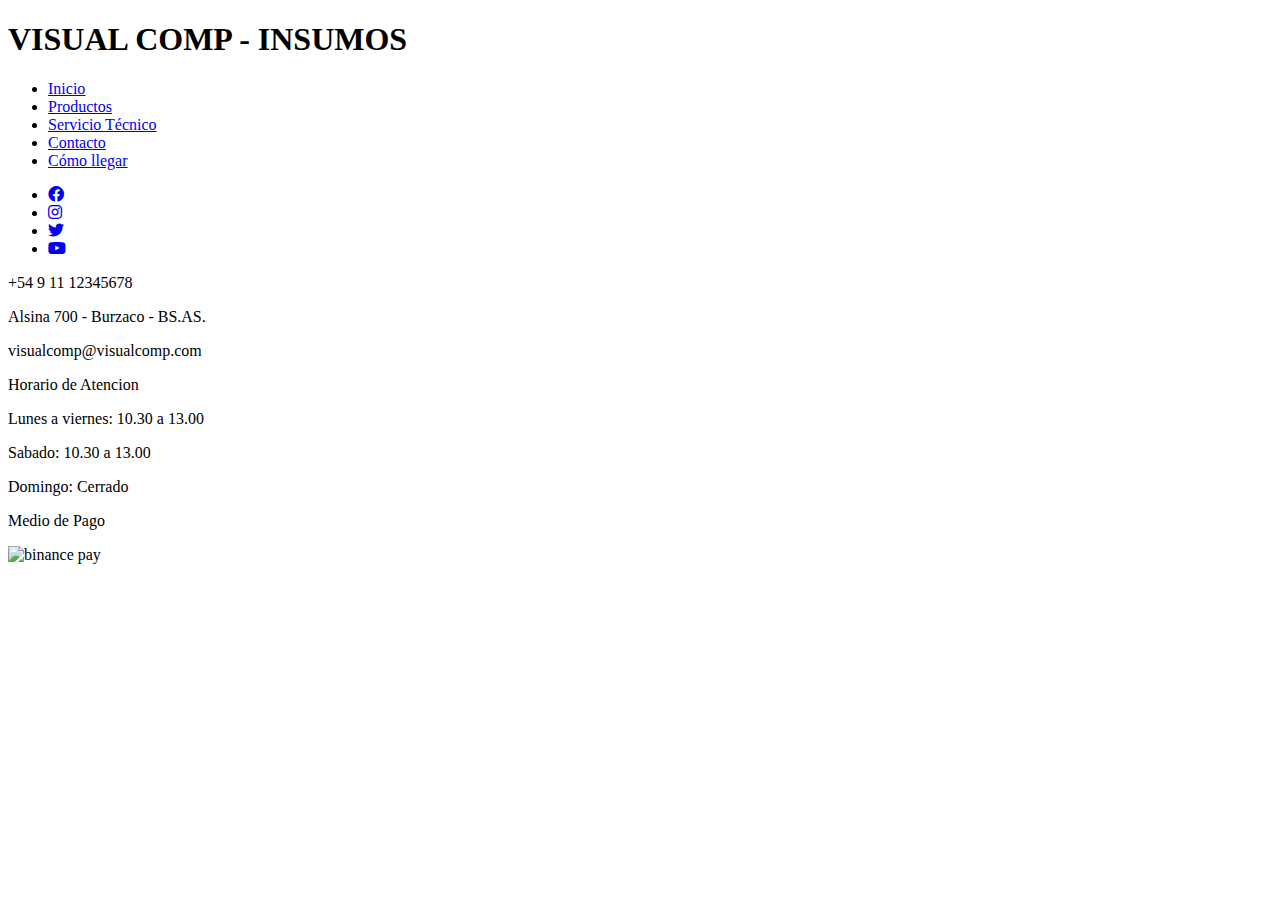
==== pages-productos/insumos.html @ cab13439 "modif en otras pages" ====
<!DOCTYPE html>
<html lang="en">
  <head>
    <meta charset="UTF-8" />
    <meta http-equiv="X-UA-Compatible" content="IE=edge" />
    <meta name="viewport" content="width=device-width, initial-scale=1.0" />

    <!-- font noto/roboto -->
    <link rel="preconnect" href="https://fonts.googleapis.com" />
    <link rel="preconnect" href="https://fonts.gstatic.com" crossorigin />
    <link
      href="https://fonts.googleapis.com/css2?family=Noto+Sans+Display:ital,wght@0,100;0,200;0,300;0,600;1,500&family=Roboto:wght@100;300;400;500;700&display=swap"
      rel="stylesheet"
    />

    <!-- link icon -->
    <link rel="stylesheet" href="../css/all.min.css" />

    <!-- link css -->
    <link rel="stylesheet" href="../style.css" />

    <title>VISUAL COMP - SERVICIO TECNICO</title>
  </head>
  <body>
    <div>
      <!-- title -->
      <header>
        <h1>VISUAL COMP - INSUMOS</h1>
      </header>

      <!-- navegador -->
      <nav>
        <ul>
          <li><a href="../index.html">Inicio</a></li>
          <li>
            <a href="../pages/productos.html">Productos</a>
          </li>
          <li>
            <a href="../pages/servicio-tecnico.html">Servicio Técnico</a>
          </li>
          <li>
            <a href="../pages/contacto.html">Contacto</a>
          </li>
          <li>
            <a href="../pages/como-llegar.html">Cómo llegar</a>
          </li>
        </ul>
      </nav>
      <!-- subtitulo y links -->
      <main></main>

      <!-- footer -->
      <footer>
        <!-- ico -->
        <div>
          <ul>
            <li>
              <a href="https://es-la.facebook.com/" target="blank"
                ><i class="fa-brands fa-facebook"></i
              ></a>
            </li>
            <li>
              <a href="https://www.instagram.com/?hl=es" target="blank"
                ><i class="fa-brands fa-instagram"></i
              ></a>
            </li>
            <li>
              <a href="https://twitter.com/?lang=es" target="blank"
                ><i class="fa-brands fa-twitter"></i
              ></a>
            </li>
            <li>
              <a href="https://www.youtube.com/" target="blank"
                ><i class="fa-brands fa-youtube"></i
              ></a>
            </li>
          </ul>
        </div>

        <!-- info de contacto -->
        <div>
          <p>+54 9 11 12345678</p>
          <p>Alsina 700 - Burzaco - BS.AS.</p>
          <p>visualcomp@visualcomp.com</p>
        </div>

        <!-- info horaria -->
        <div>
          <p>Horario de Atencion</p>
          <p>Lunes a viernes: 10.30 a 13.00</p>
          <p>Sabado: 10.30 a 13.00</p>
          <p>Domingo: Cerrado</p>
        </div>

        <!-- medio de pago -->
        <div>
          <p>Medio de Pago</p>
          <img src="./img/binance-pay.ico" alt="binance pay" />
        </div>
      </footer>
    </div>
  </body>
</html>
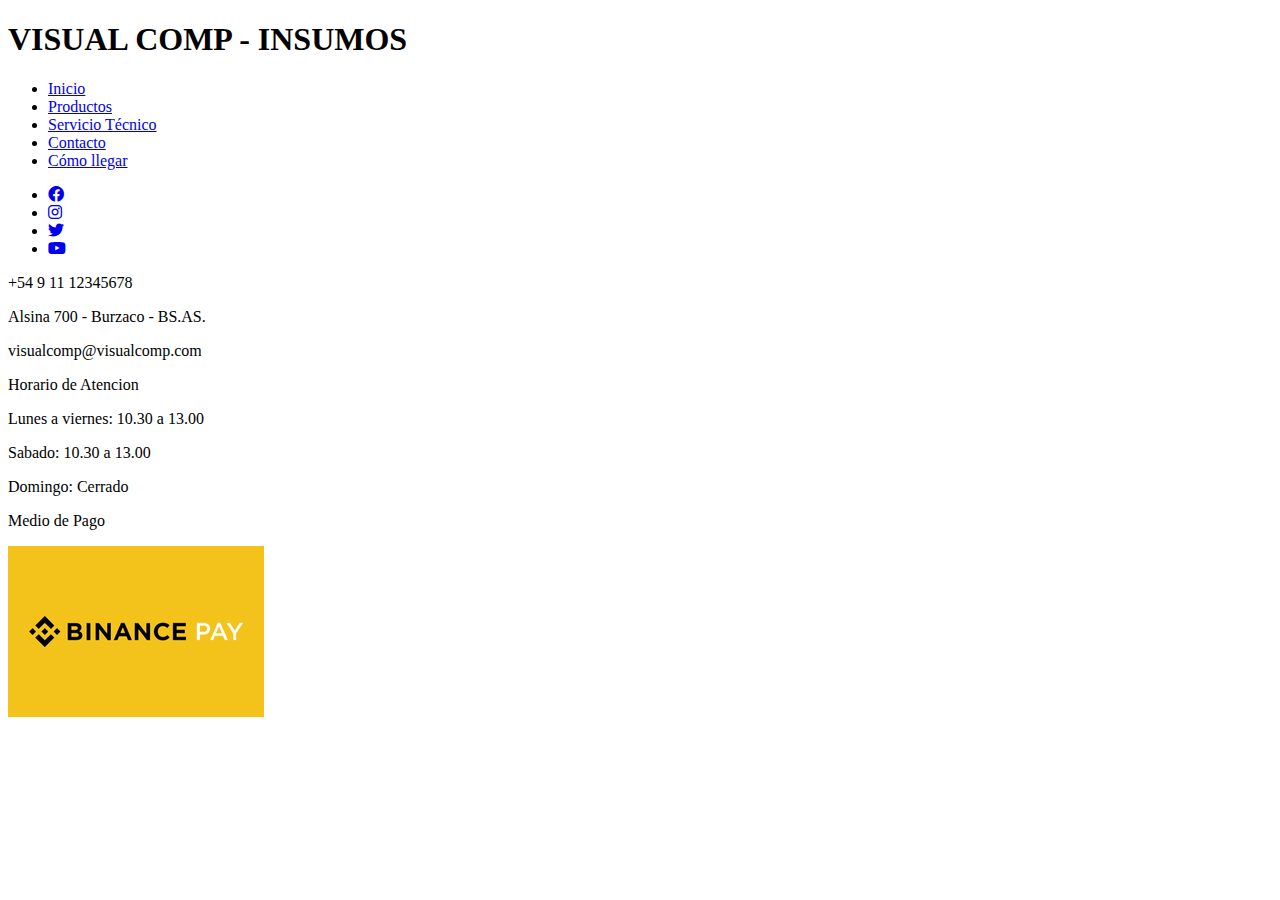
==== commit 2bdd7051: "modif enlaces 2" ====
--- a/pages-productos/insumos.html
+++ b/pages-productos/insumos.html
@@ -95,7 +95,7 @@
         <!-- medio de pago -->
         <div>
           <p>Medio de Pago</p>
-          <img src="./img/binance-pay.ico" alt="binance pay" />
+          <img src="../img/binance-pay.ico" alt="binance pay" />
         </div>
       </footer>
     </div>
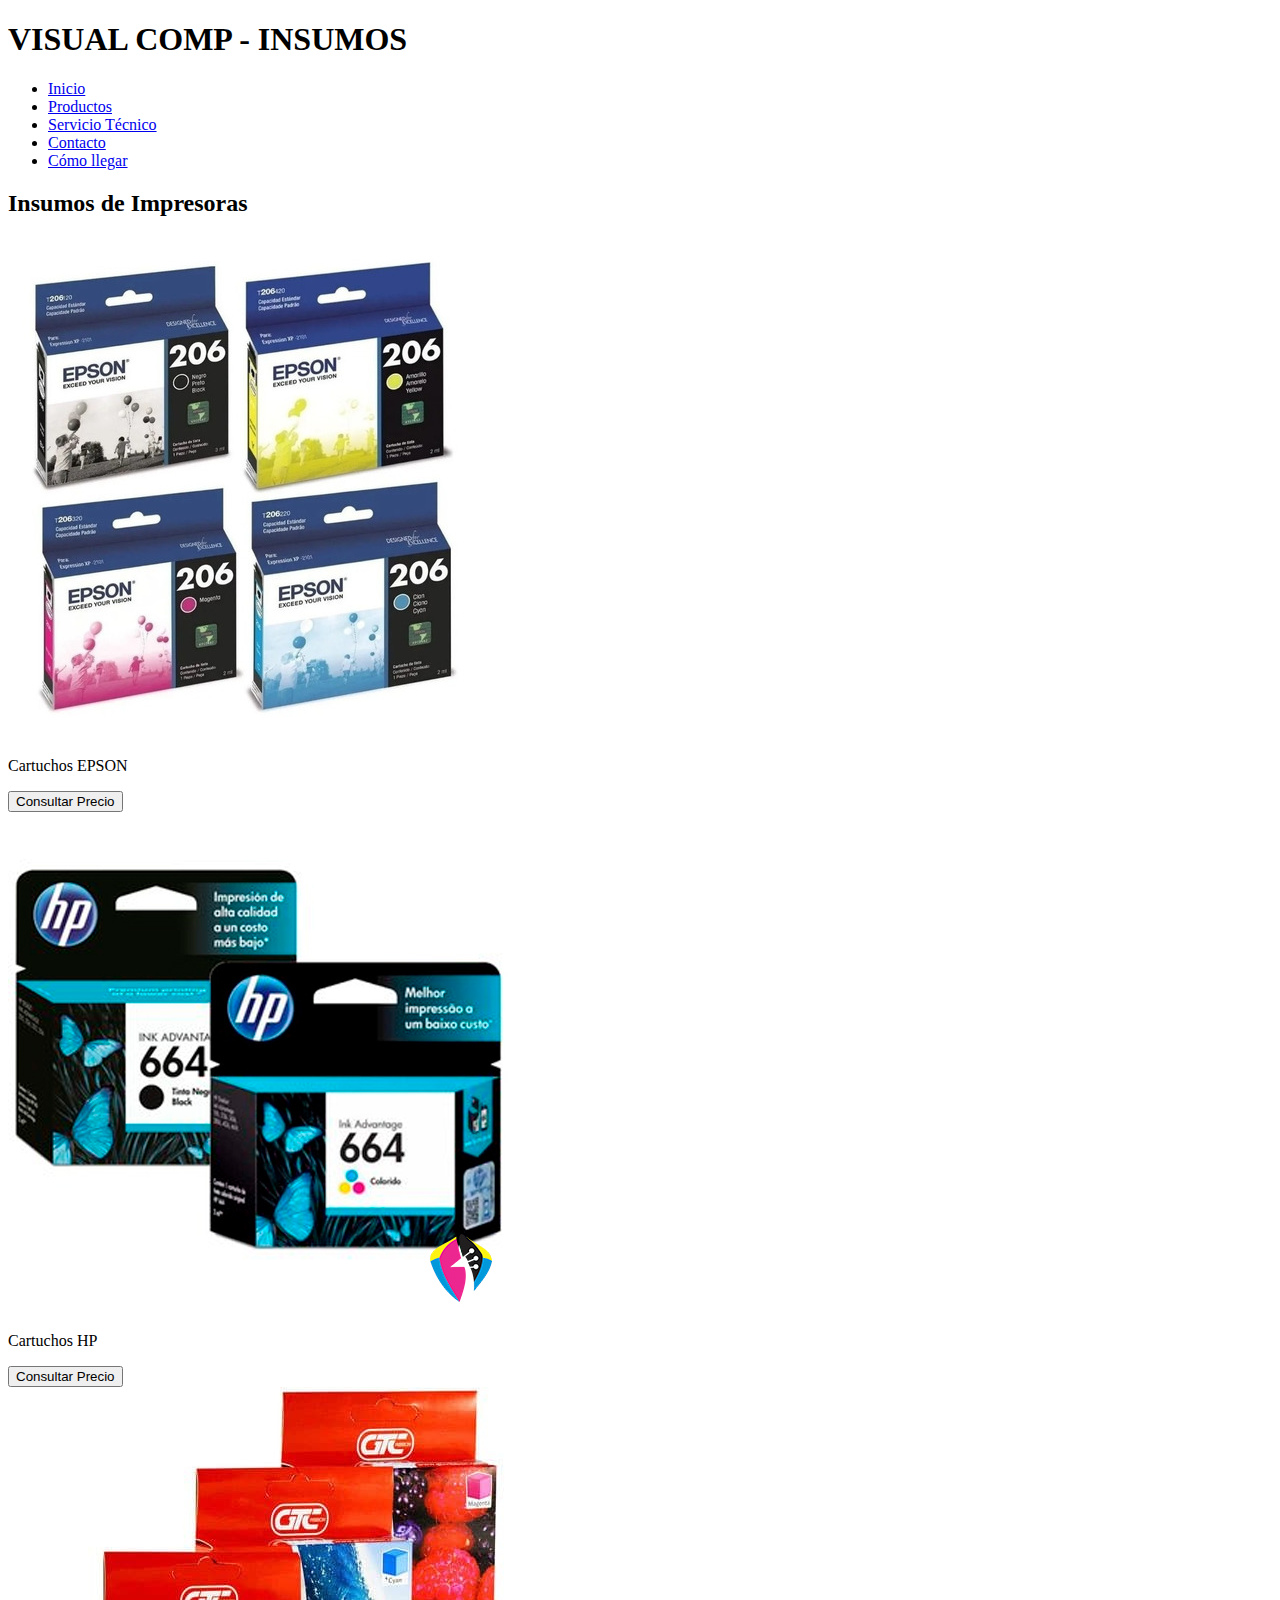
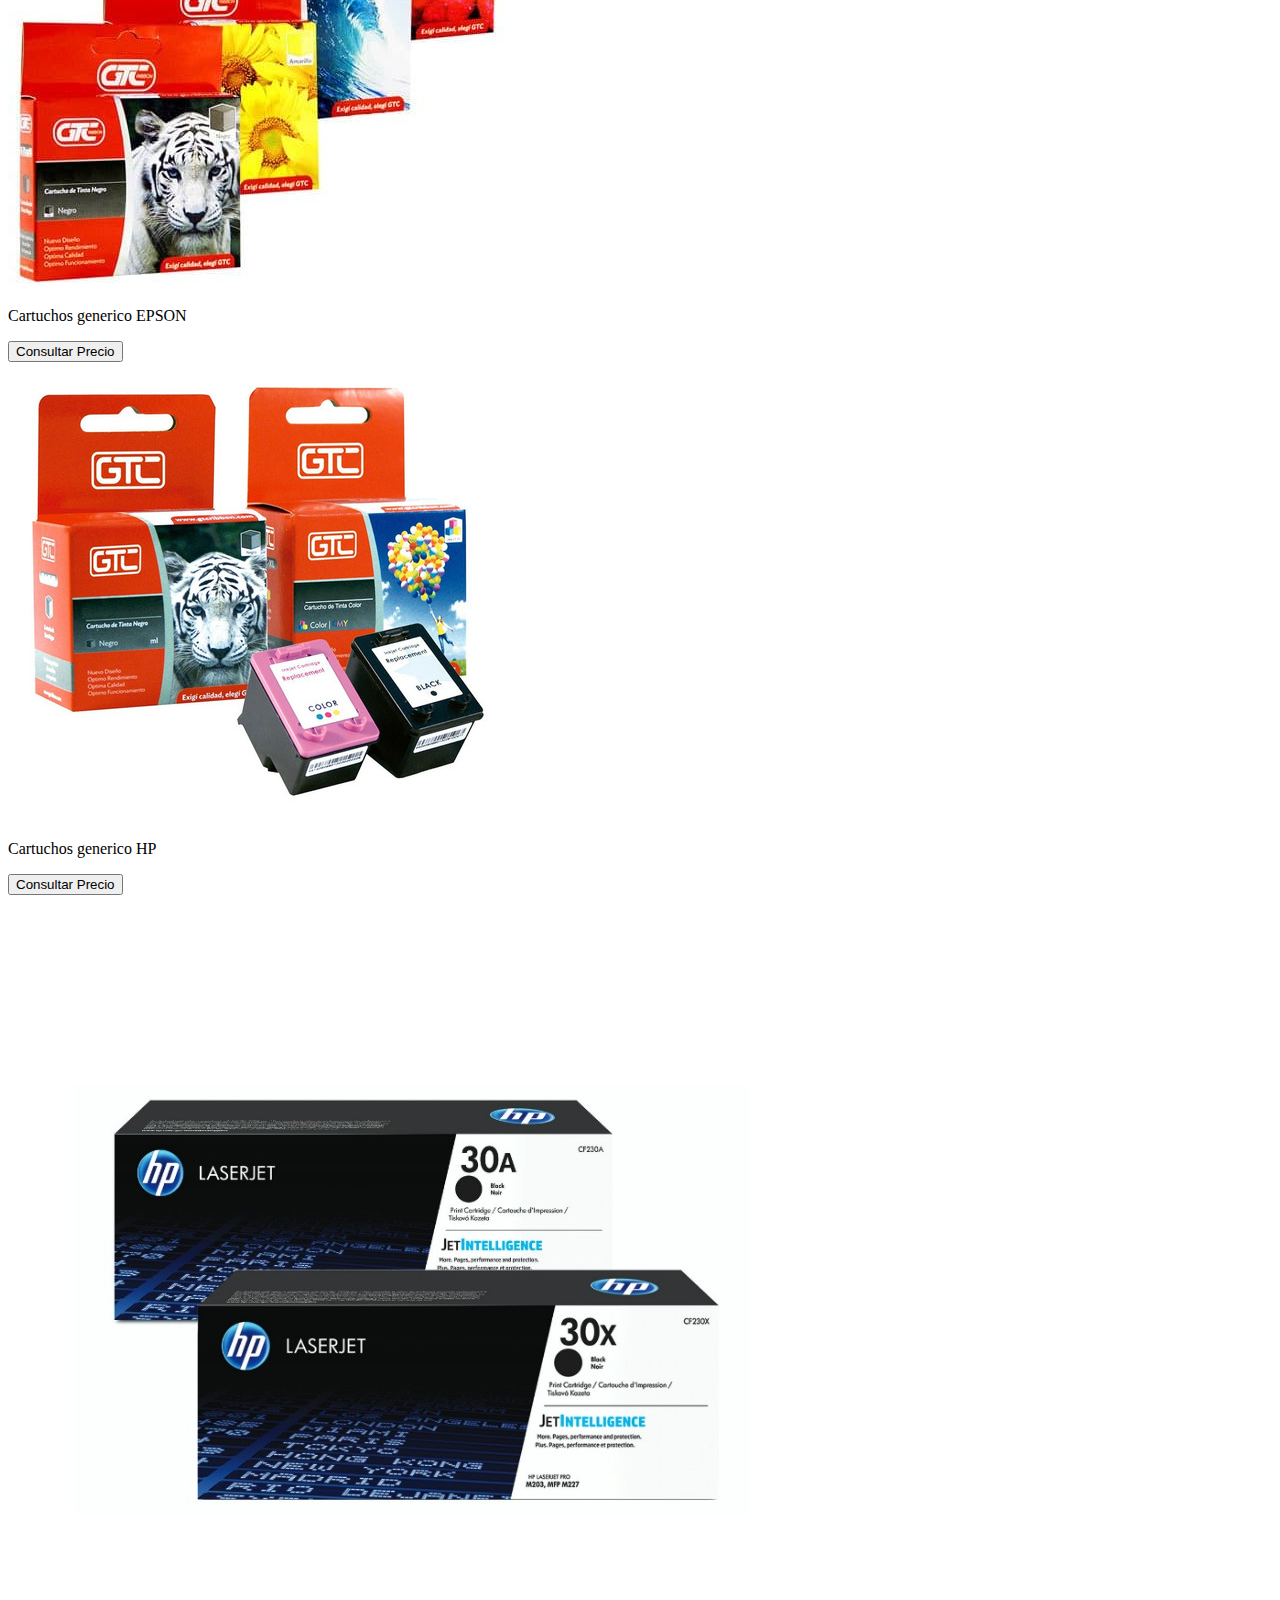
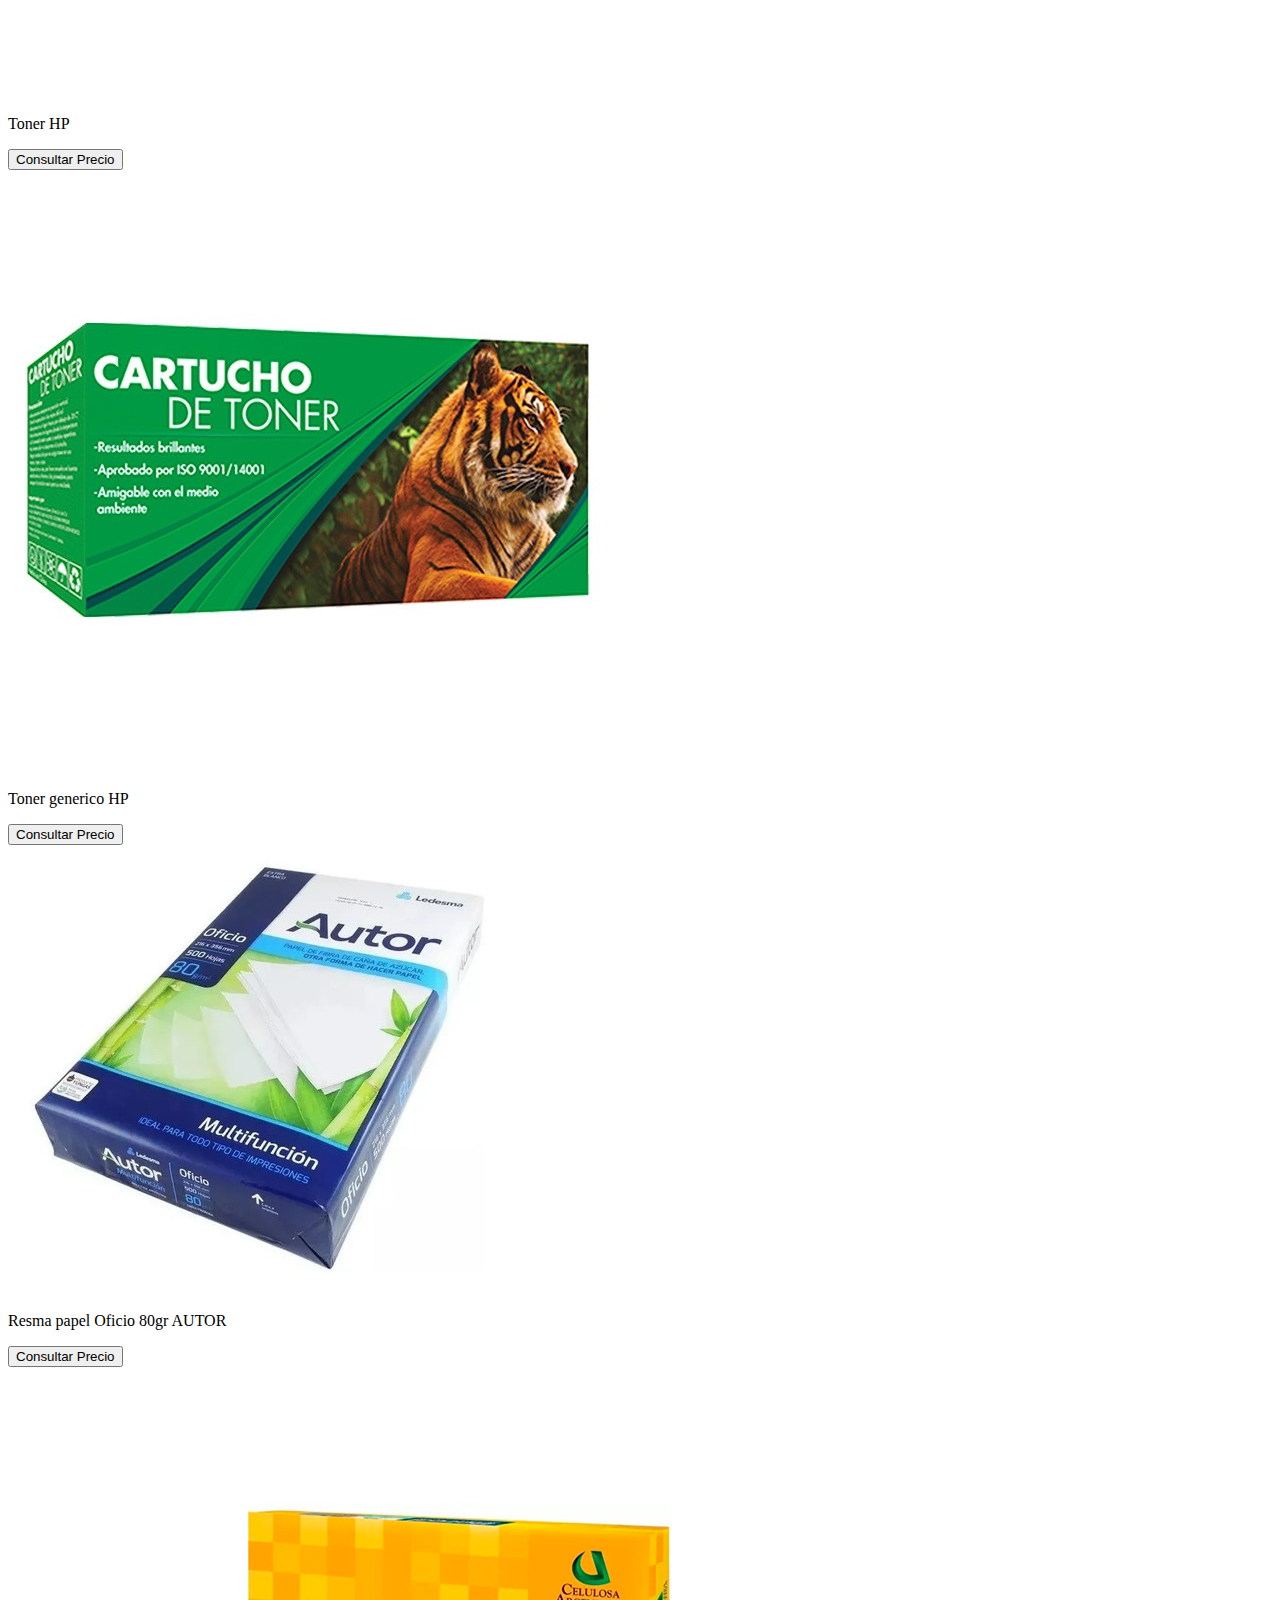
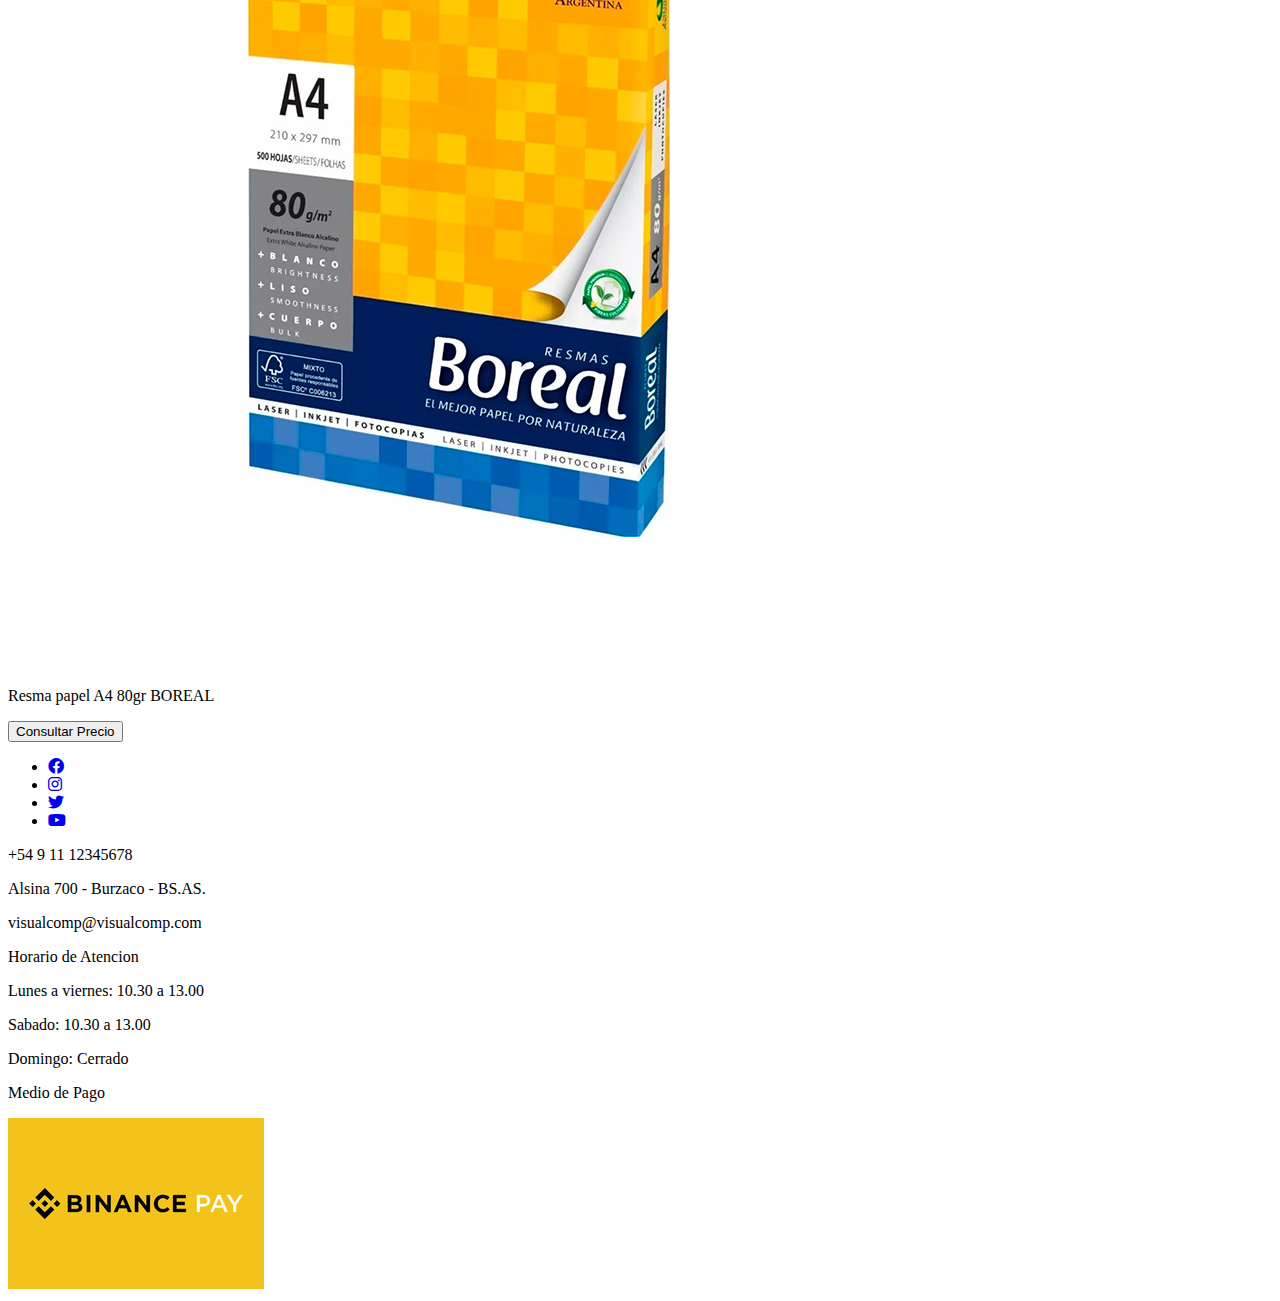
==== commit 0d3a2d6c: "imagenes insumos" ====
--- a/pages-productos/insumos.html
+++ b/pages-productos/insumos.html
@@ -47,7 +47,59 @@
         </ul>
       </nav>
       <!-- subtitulo y links -->
-      <main></main>
+      <main>
+        <div>
+          <h2>Insumos de Impresoras</h2>
+        </div>
+
+        <section>
+            <div>
+                <img src="../img/insumos/cartucho-epson.jpg" alt="cartucho-epson">
+                <p>Cartuchos EPSON</p>
+                <a href="../pages/contacto.html" ><button>Consultar Precio</button><a></a>
+            </div>
+            <div>
+                <img src="../img/insumos/cartucho-hp.jpg" alt="cartucho-hp">
+                <p>Cartuchos HP</p>
+                <a href="../pages/contacto.html"><button>Consultar Precio</button><a></a>
+            </div>
+            <div>
+                <img src="../img/insumos/cartucho-gene-epson.jpg" alt="cartucho-gene-epson">
+                <p>Cartuchos generico EPSON</p>
+                <a href="../pages/contacto.html" ><button>Consultar Precio</button><a></a>
+
+            </div>
+            <div>
+                <img src="../img/insumos/cartucho-gene-hp.jpg" alt="cartucho-gene-hp">
+                <p>Cartuchos generico HP</p>
+                <a href="../pages/contacto.html" ><button>Consultar Precio</button><a></a>
+            </div>
+            <div>
+                <img src="../img/insumos/toner-hp.jpg" alt="toner-hp">
+                <p>Toner HP</p>
+                <a href="../pages/contacto.html" ><button>Consultar Precio</button><a></a>
+            </div>
+            <div>
+                <img src="../img/insumos/toner-gene.jpg" alt="toner-gene">
+                <p>Toner generico HP</p>
+                <a href="../pages/contacto.html" ><button>Consultar Precio</button><a></a>
+
+            </div>
+            <div>
+                <img src="../img/insumos/resma-ofi.jpg" alt="resma-oficio">
+                <p>Resma papel Oficio 80gr AUTOR</p>
+                <a href="../pages/contacto.html" ><button>Consultar Precio</button><a></a>
+            </div>
+            <div>
+                <img src="../img/insumos/resma-a4.jpg" alt="resma-a4">
+                <p>Resma papel A4 80gr BOREAL</p>
+                <a href="../pages/contacto.html" ><button>Consultar Precio</button><a></a>
+
+            </div>
+            
+        </section>
+
+      </main>
 
       <!-- footer -->
       <footer>
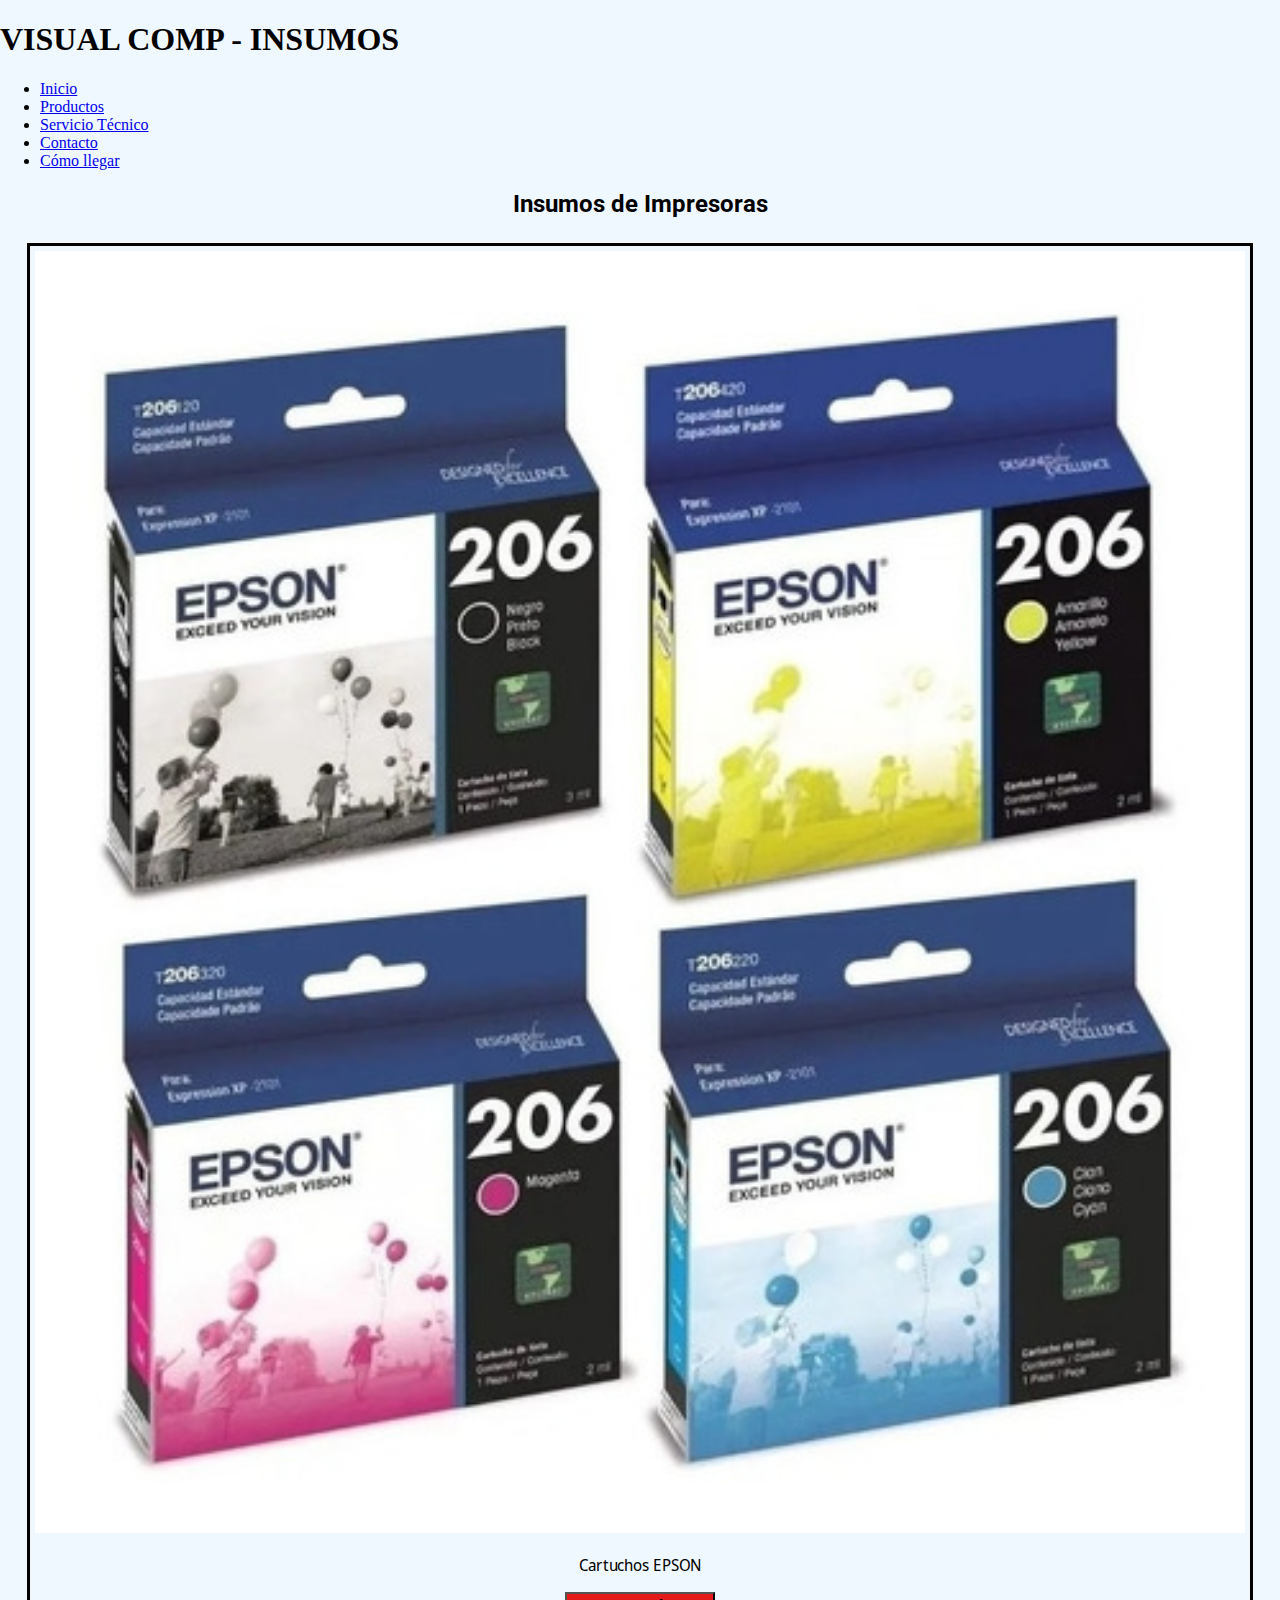
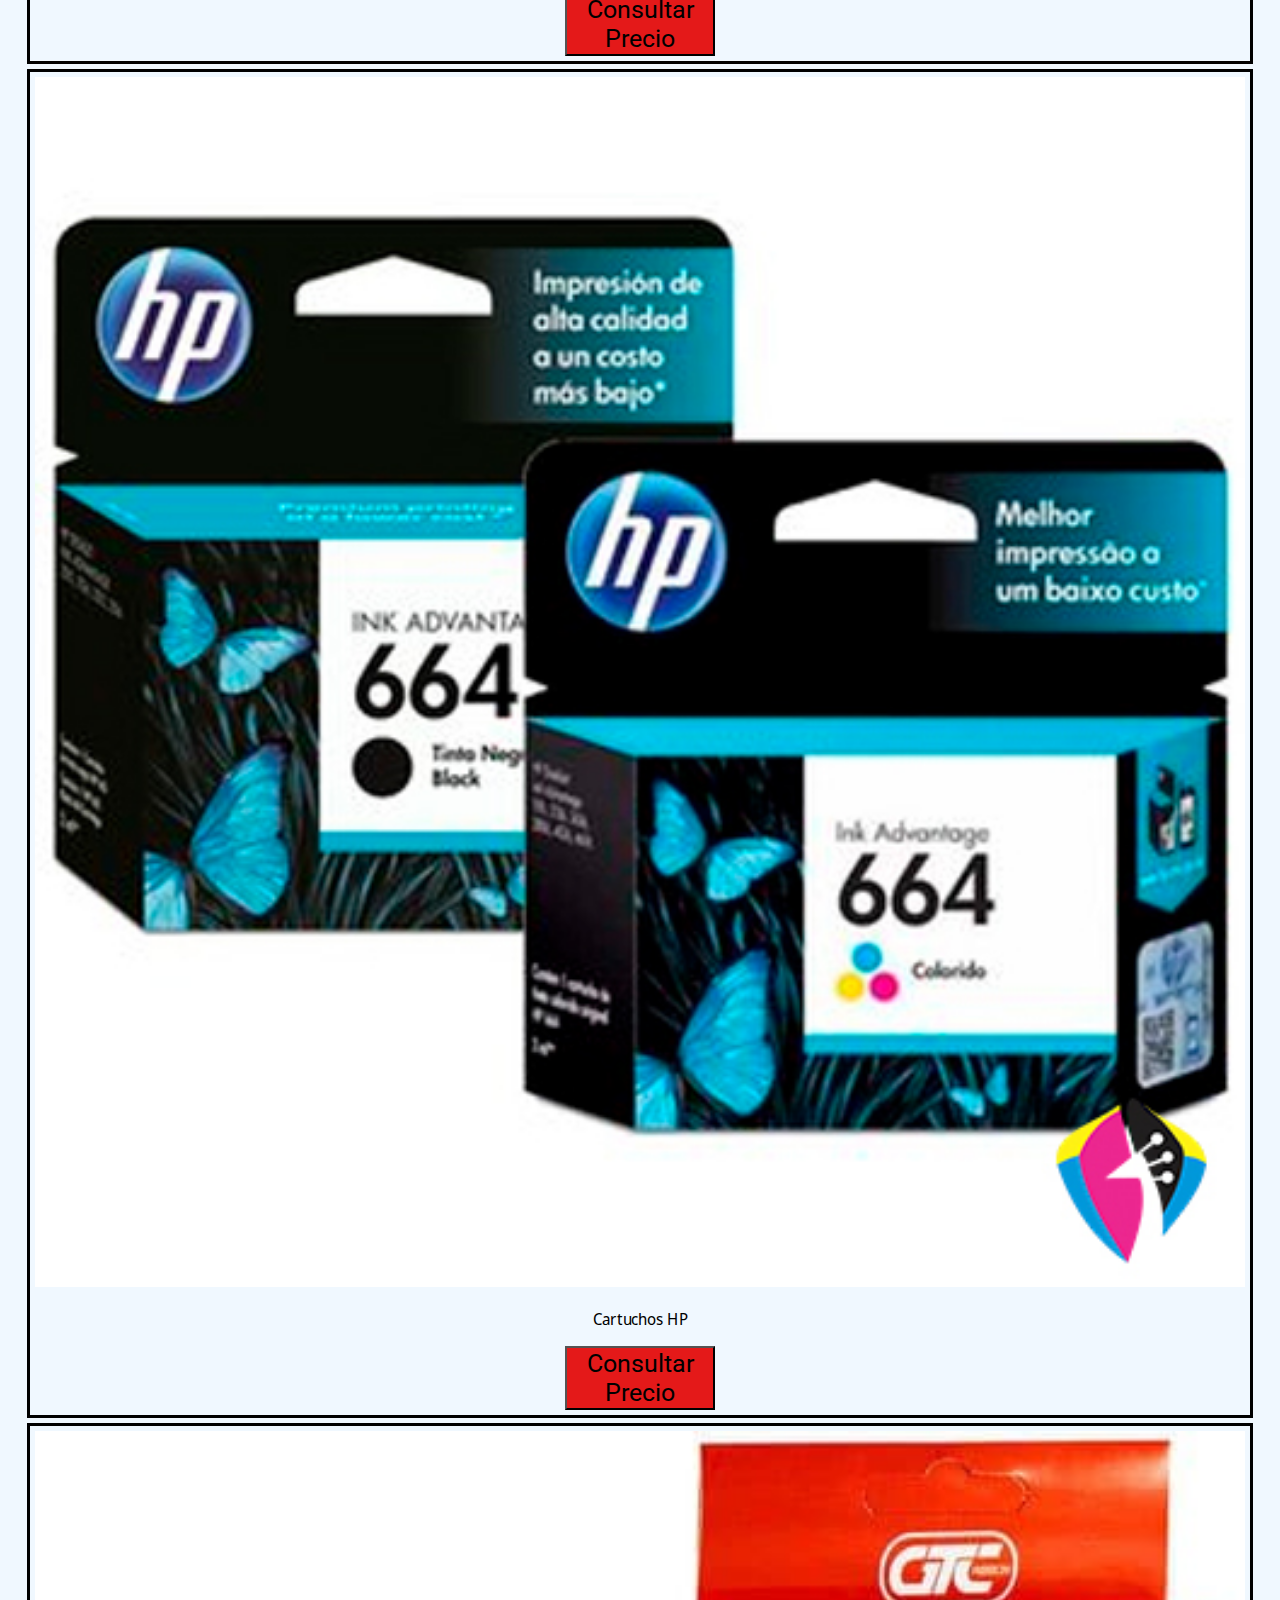
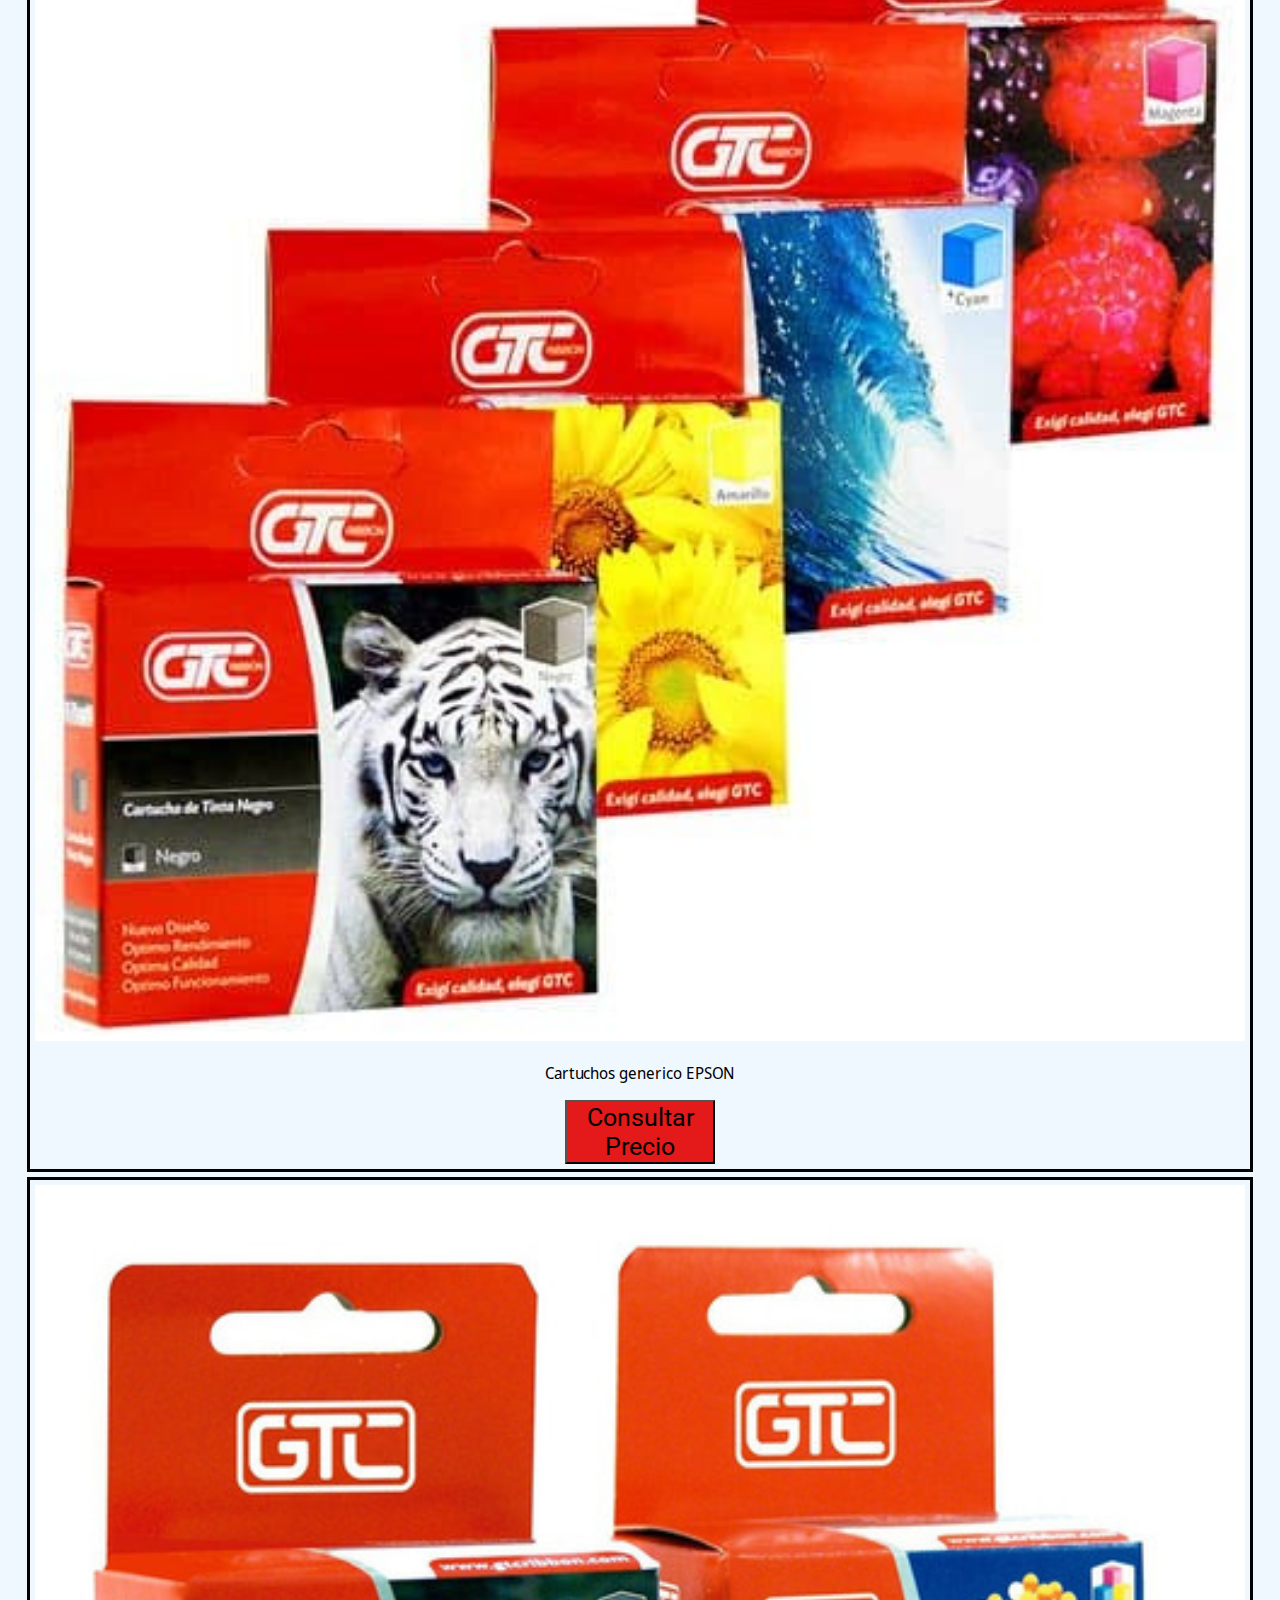
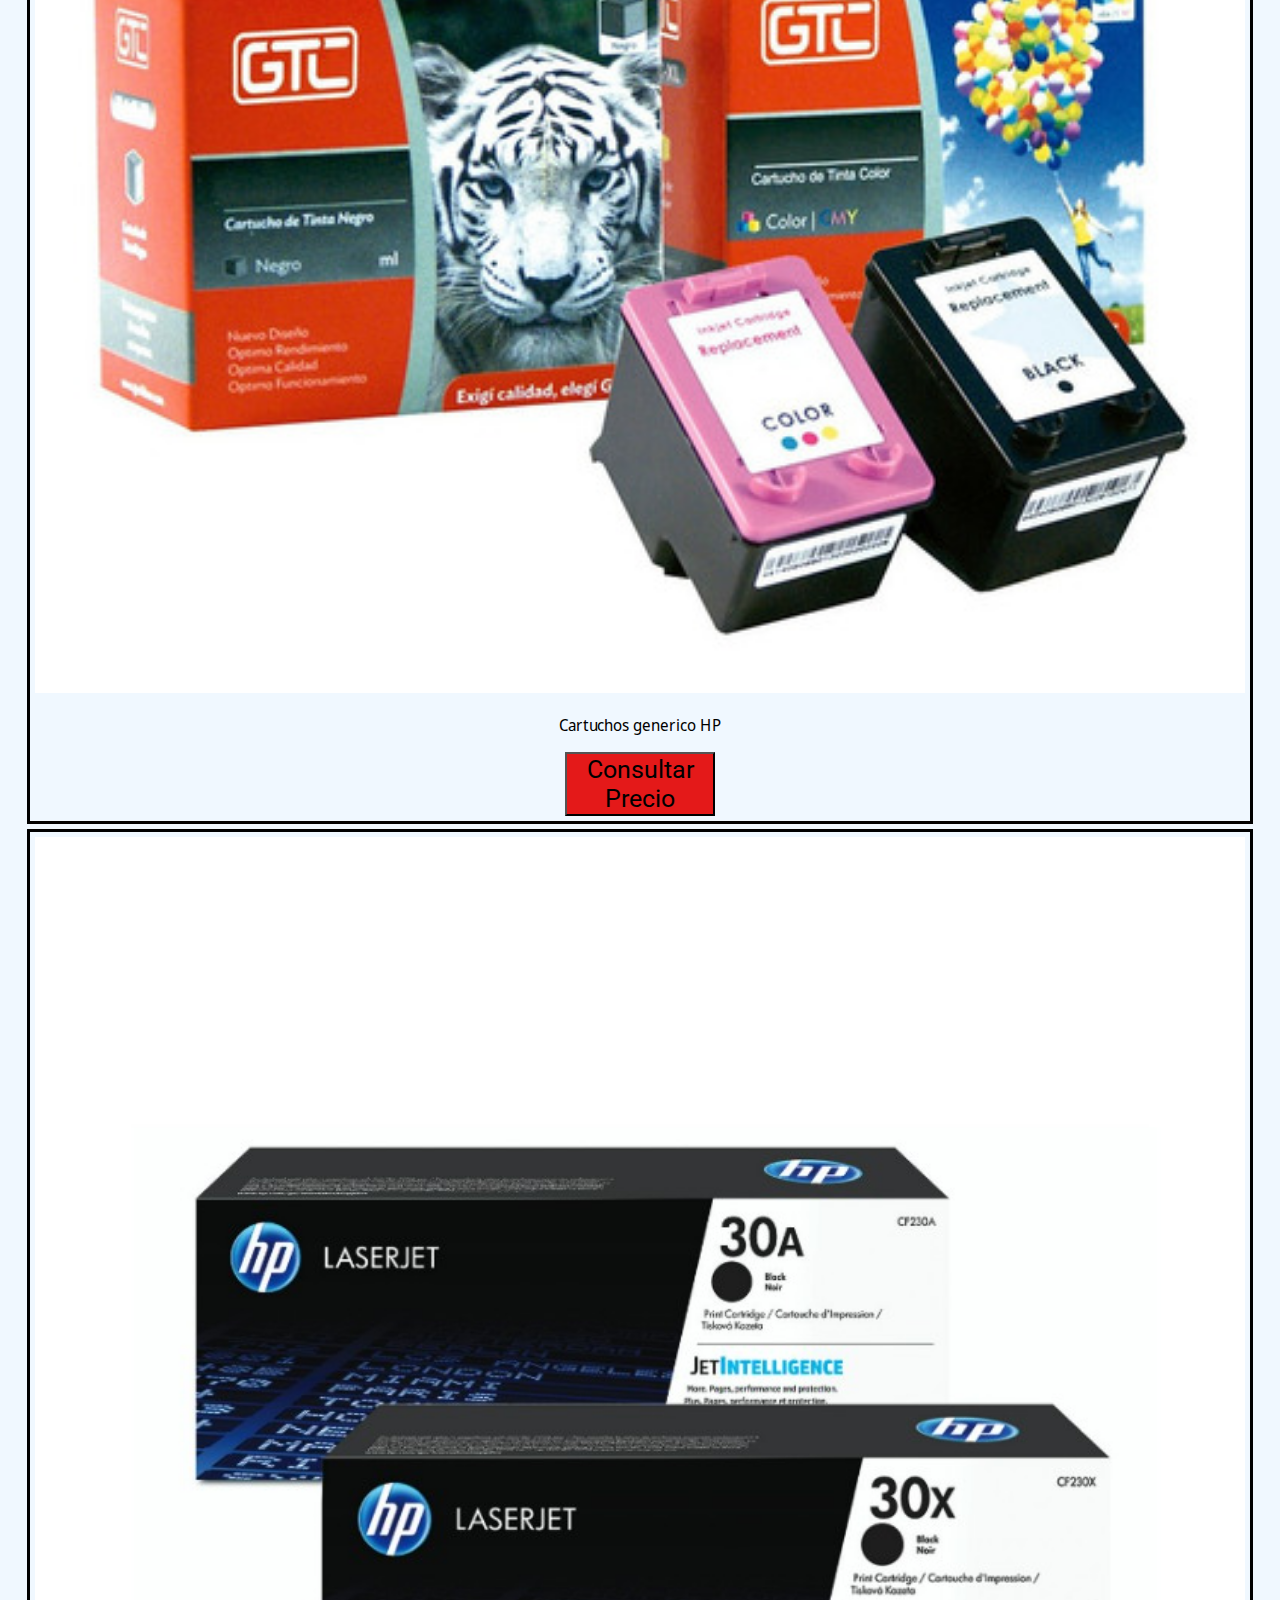
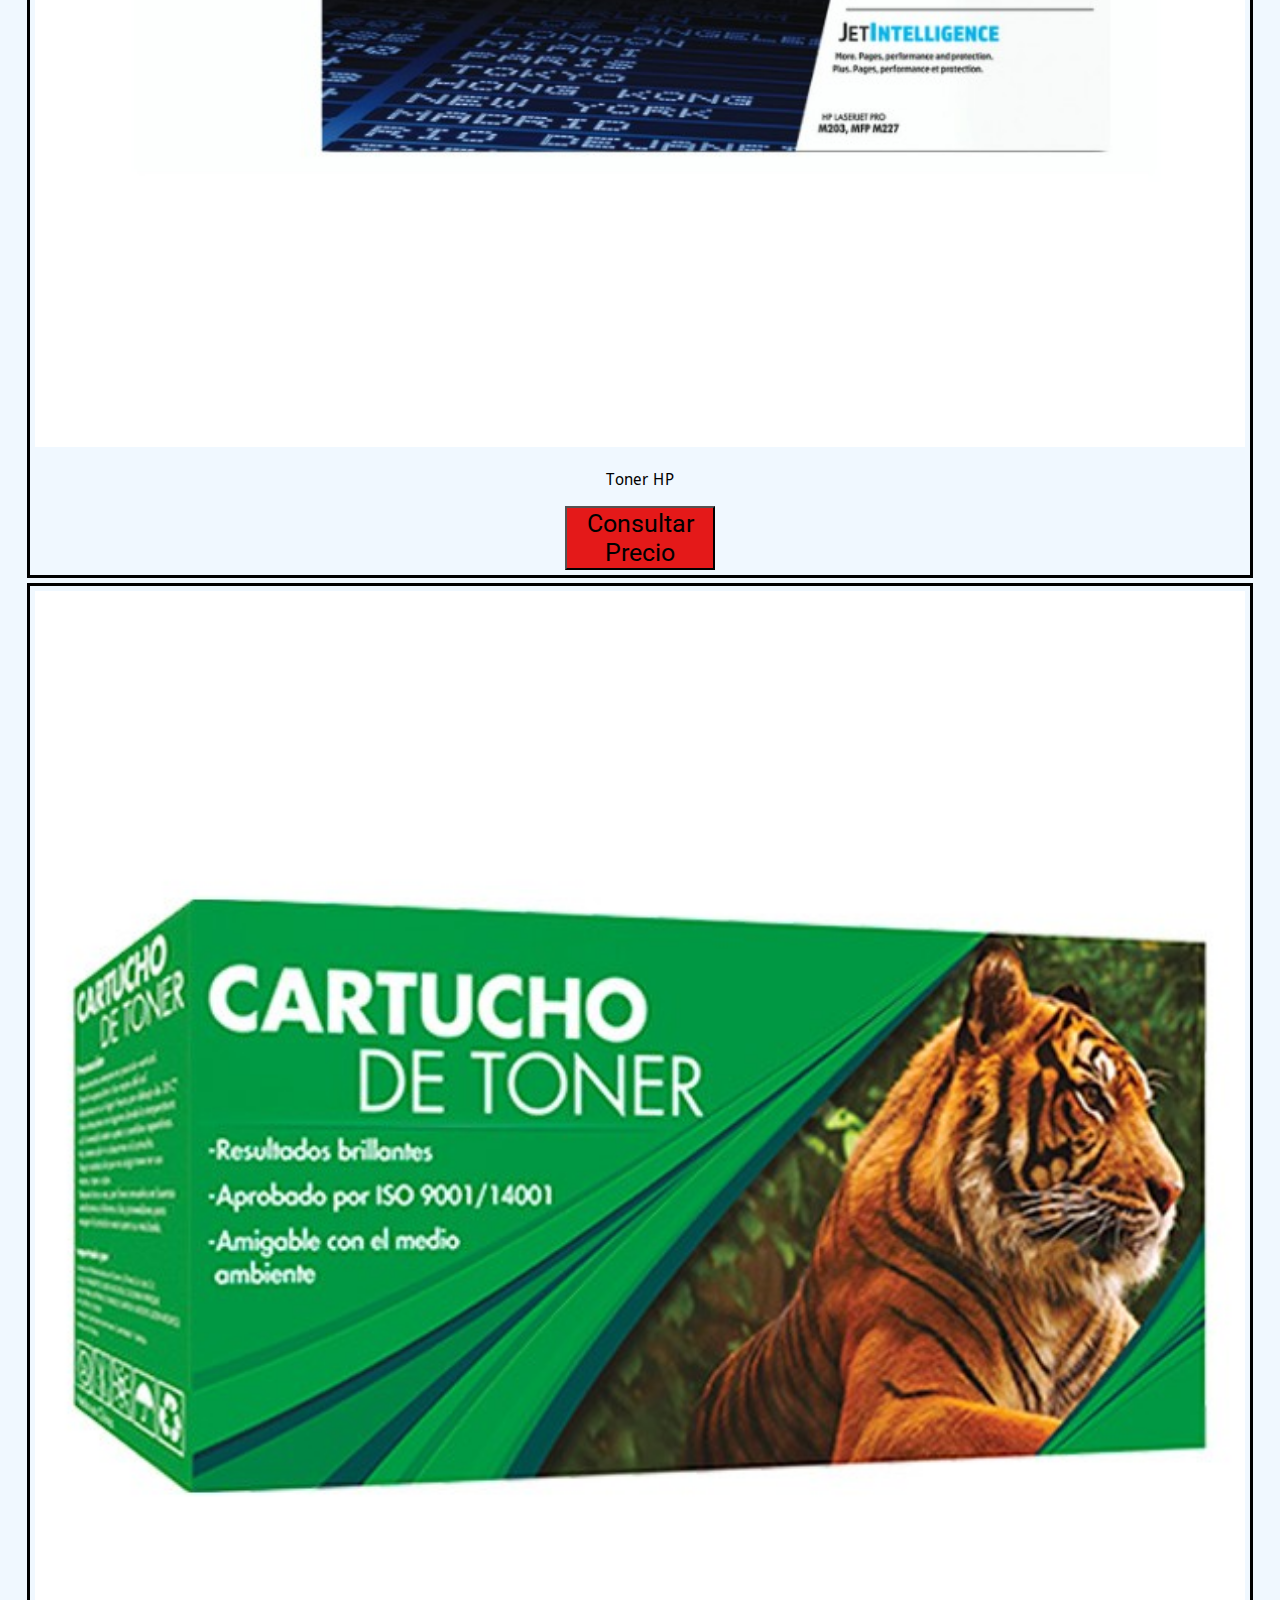
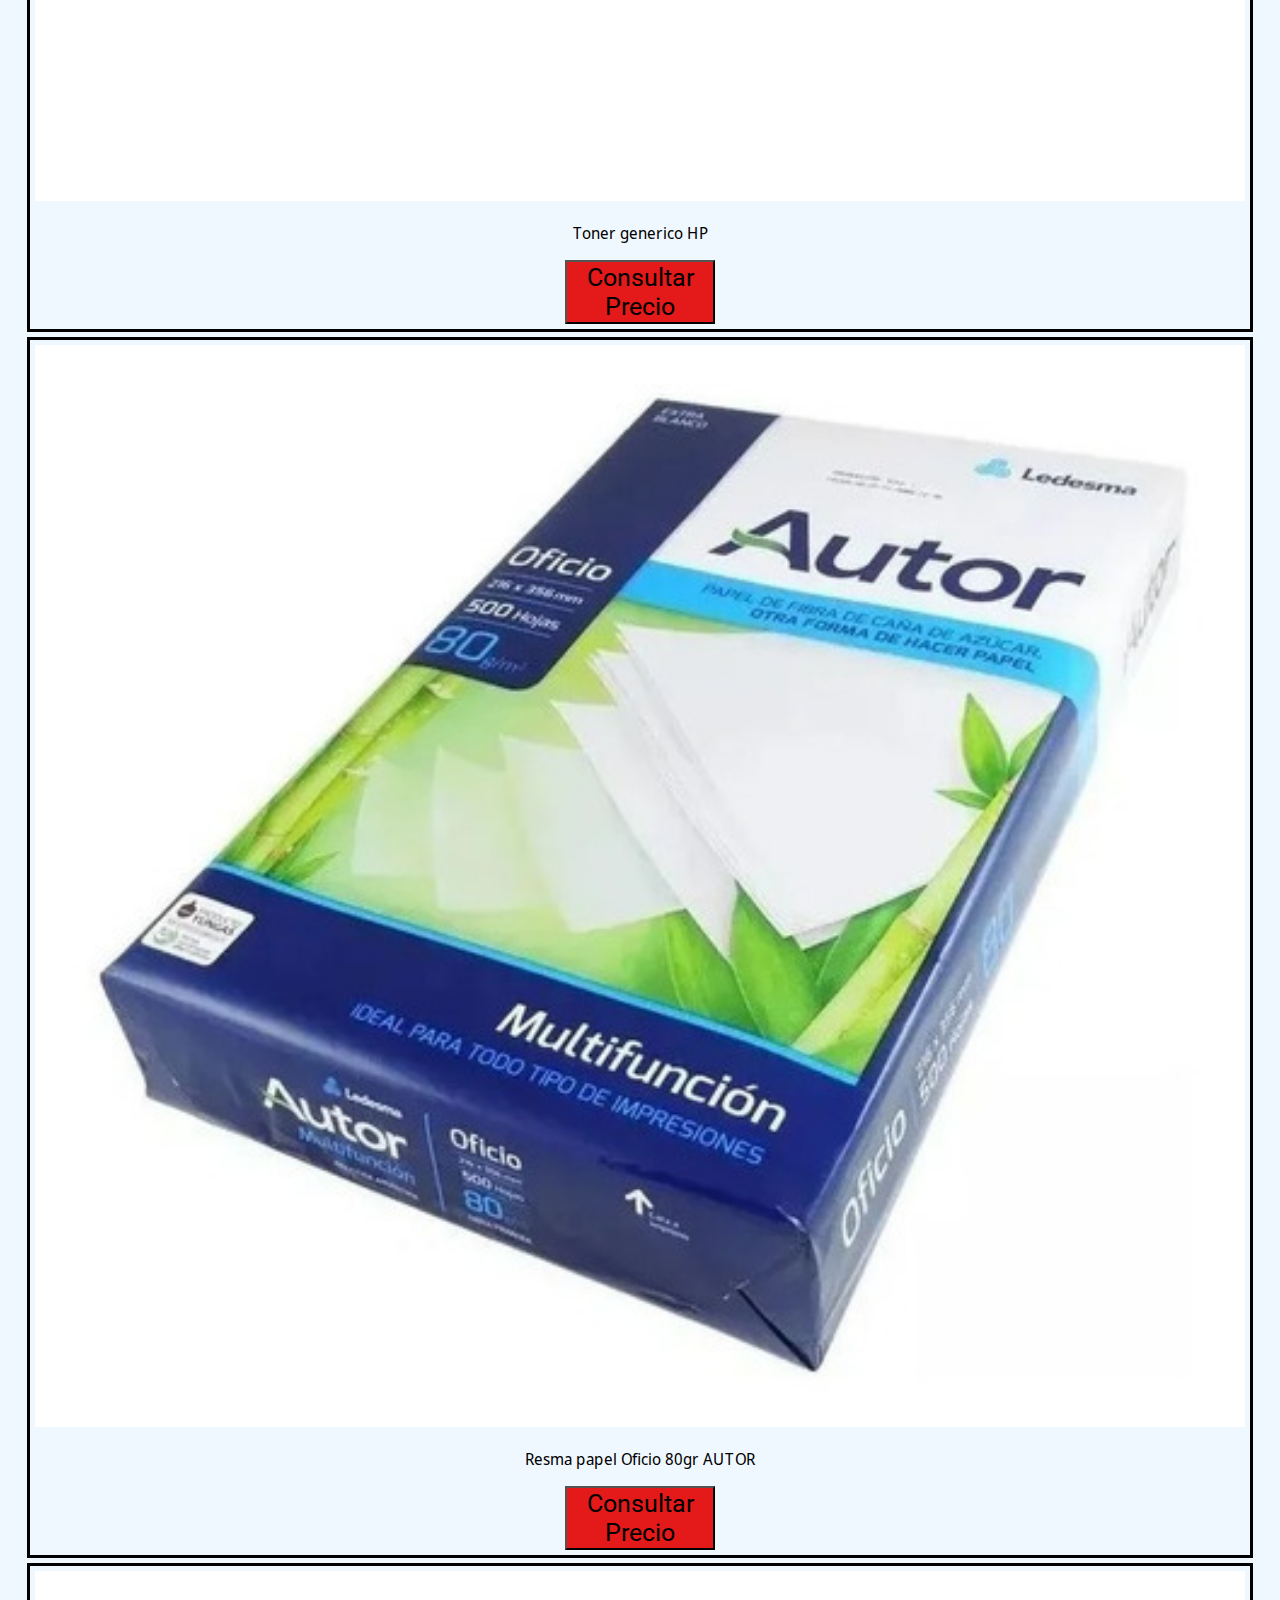
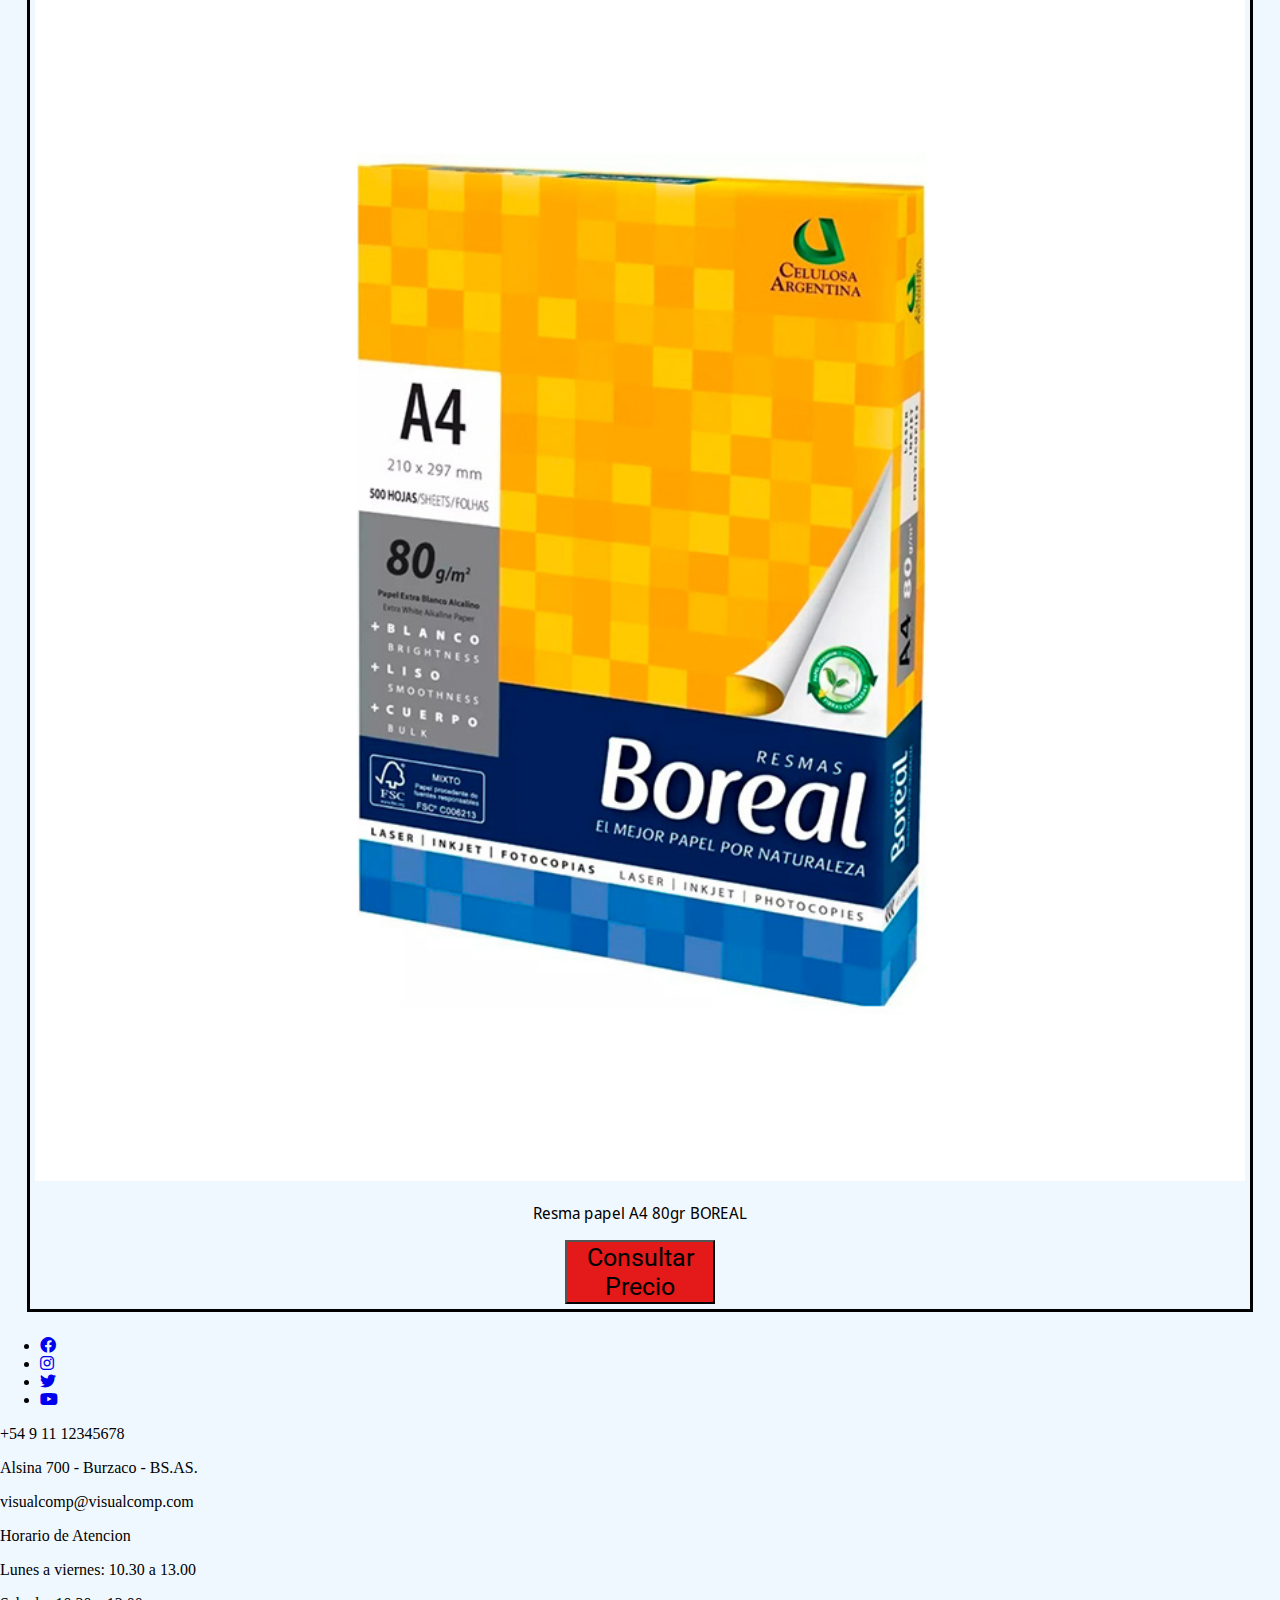
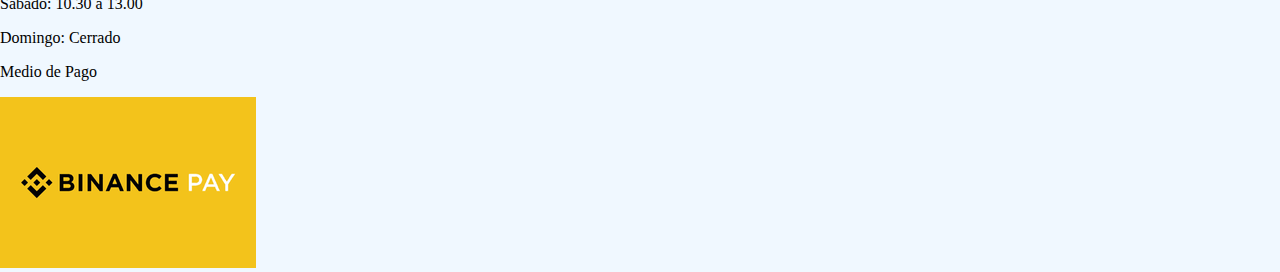
==== commit 75e2fada: "modif 2" ====
--- a/pages-productos/insumos.html
+++ b/pages-productos/insumos.html
@@ -49,53 +49,55 @@
       <!-- subtitulo y links -->
       <main>
         <div>
-          <h2>Insumos de Impresoras</h2>
-        </div>
+          <h2 class="sub-title">Insumos de Impresoras</h2>
+      </div>
+      
+      <section class="insumos">
+          <div class="insumos-img">
+              <img src="../img/insumos/cartucho-epson.jpg" alt="cartucho-epson" class="img-px-insumo">
+              <p class="periferico-p">Cartuchos EPSON</p>
+              <a href="../pages/contacto.html" ><button class="boton-consulta">Consultar Precio</button><a></a>
+          </div>
+          <div class="insumos-img">
+              <img src="../img/insumos/cartucho-hp.jpg" alt="cartucho-hp" class="img-px-insumo">
+              <p class="periferico-p">Cartuchos HP</p>
+              <a href="../pages/contacto.html" ><button class="boton-consulta">Consultar Precio</button><a></a>
+          </div>
+          <div class="insumos-img">
+              <img src="../img/insumos/cartucho-gene-epson.jpg" alt="cartucho-gene-epson" class="img-px-insumo">
+              <p class="periferico-p">Cartuchos generico EPSON</p>
+              <a href="../pages/contacto.html" ><button class="boton-consulta">Consultar Precio</button><a></a>
 
-        <section>
-            <div>
-                <img src="../img/insumos/cartucho-epson.jpg" alt="cartucho-epson">
-                <p>Cartuchos EPSON</p>
-                <a href="../pages/contacto.html" ><button>Consultar Precio</button><a></a>
-            </div>
-            <div>
-                <img src="../img/insumos/cartucho-hp.jpg" alt="cartucho-hp">
-                <p>Cartuchos HP</p>
-                <a href="../pages/contacto.html"><button>Consultar Precio</button><a></a>
-            </div>
-            <div>
-                <img src="../img/insumos/cartucho-gene-epson.jpg" alt="cartucho-gene-epson">
-                <p>Cartuchos generico EPSON</p>
-                <a href="../pages/contacto.html" ><button>Consultar Precio</button><a></a>
+          </div>
+          <div class="insumos-img">
+              <img src="../img/insumos/cartucho-gene-hp.jpg" alt="cartucho-gene-hp" class="img-px-insumo">
+              <p class="periferico-p">Cartuchos generico HP</p>
+              <a href="../pages/contacto.html" ><button class="boton-consulta">Consultar Precio</button><a></a>
+          </div>
+          <div class="insumos-img">
+              <img src="../img/insumos/toner-hp.jpg" alt="toner-hp" class="img-px-insumo">
+              <p class="periferico-p">Toner HP</p>
+              <a href="../pages/contacto.html" ><button class="boton-consulta">Consultar Precio</button><a></a>
+          </div>
+          <div class="insumos-img">
+              <img src="../img/insumos/toner-gene.jpg" alt="toner-gene" class="img-px-insumo">
+              <p class="periferico-p">Toner generico HP</p>
+              <a href="../pages/contacto.html" ><button class="boton-consulta">Consultar Precio</button><a></a>
 
-            </div>
-            <div>
-                <img src="../img/insumos/cartucho-gene-hp.jpg" alt="cartucho-gene-hp">
-                <p>Cartuchos generico HP</p>
-                <a href="../pages/contacto.html" ><button>Consultar Precio</button><a></a>
-            </div>
-            <div>
-                <img src="../img/insumos/toner-hp.jpg" alt="toner-hp">
-                <p>Toner HP</p>
-                <a href="../pages/contacto.html" ><button>Consultar Precio</button><a></a>
-            </div>
-            <div>
-                <img src="../img/insumos/toner-gene.jpg" alt="toner-gene">
-                <p>Toner generico HP</p>
-                <a href="../pages/contacto.html" ><button>Consultar Precio</button><a></a>
+          </div>
+          <div class="insumos-img">
+              <img src="../img/insumos/resma-ofi.jpg" alt="resma-oficio" class="img-px-insumo">
+              <p class="periferico-p">Resma papel Oficio 80gr AUTOR</p>
+              <a href="../pages/contacto.html" ><button class="boton-consulta">Consultar Precio</button><a></a>
+          </div>
+          <div class="insumos-img">
+              <img src="../img/insumos/resma-a4.jpg" alt="resma-a4" class="img-px-insumo">
+              <p class="periferico-p">Resma papel A4 80gr BOREAL</p>
+              <a href="../pages/contacto.html" ><button class="boton-consulta">Consultar Precio</button><a></a>
 
-            </div>
-            <div>
-                <img src="../img/insumos/resma-ofi.jpg" alt="resma-oficio">
-                <p>Resma papel Oficio 80gr AUTOR</p>
-                <a href="../pages/contacto.html" ><button>Consultar Precio</button><a></a>
-            </div>
-            <div>
-                <img src="../img/insumos/resma-a4.jpg" alt="resma-a4">
-                <p>Resma papel A4 80gr BOREAL</p>
-                <a href="../pages/contacto.html" ><button>Consultar Precio</button><a></a>
-
-            </div>
+          </div>
+          
+      </section>
             
         </section>
 
--- a/style.css
+++ b/style.css
@@ -0,0 +1,292 @@
+html {
+  height: 100vh;
+}
+body {
+  background-color: #f0f8ff;
+  margin: 0;
+}
+
+.grid {
+  display: grid;
+  grid-template-areas:
+    "header"
+    "nav"
+    "main"
+    "aside"
+    "footer";
+  grid-template-columns: 1fr;
+  grid-template-rows: 1fr;
+  align-items: center;
+  justify-content: space-between;
+  max-width: 1440px;
+  margin: auto;
+}
+
+header {
+  grid-area: header;
+}
+
+nav {
+  grid-area: nav;
+}
+
+main {
+  grid-area: main;
+}
+
+aside {
+  grid-area: aside;
+}
+
+footer {
+  grid-area: footer;
+}
+
+/* h1 */
+.title {
+  font-family: "Roboto", sans-serif;
+  font-size: 95px;
+  text-align: center;
+}
+
+/* h2 */
+.sub-title {
+  font-family: "Roboto", sans-serif;
+  text-align: center;
+}
+
+/* h4 */
+.title-h4 {
+  text-align: center;
+  font-family: "Roboto", sans-serif;
+}
+
+/* nav */
+.nav {
+  margin: 0;
+  text-align: center;
+  padding: 10px 10px 0px 10px;
+}
+
+.nav-button {
+  display: none;
+}
+
+.nav ul {
+  padding: 0 0;
+}
+
+.nav-ul-li {
+  display: block;
+  text-align: center;
+  padding: 35px;
+}
+
+.nav-ul-li a {
+  text-decoration: none;
+  padding: 5px;
+  font-size: 20px;
+  font-family: "Roboto", sans-serif;
+  color: #000000;
+}
+
+/*  main iframe y img */
+.cont-iframe {
+  position: relative;
+  padding-bottom: 56.25%;
+  height: 0;
+  overflow: hidden;
+}
+.cont-iframe iframe {
+  position: absolute;
+  top: 0;
+  left: 0;
+  width: 100%;
+  height: 100%;
+}
+
+.img-inicio {
+  width: 100%;
+  height: auto;
+}
+
+/* footer */
+
+.footer {
+  background-color: #c0b7b7f1;
+  display: flex;
+  flex-direction: column;
+  flex-wrap: wrap;
+  justify-content: space-around;
+}
+
+/* ico */
+
+.ico-ul {
+  display: flex;
+  justify-content: center;
+  padding: 0 0;
+}
+
+.ico-ul-li {
+  display: inline-block;
+
+  text-decoration: none;
+  padding: 10px;
+  font-size: 25px;
+}
+
+/* info y contacto */
+
+.info p {
+  margin-top: 20px;
+  text-align: center;
+  font-family: "Noto Sans Display", sans-serif;
+}
+
+/* tabla */
+.info-hora p {
+  margin-top: 20px;
+  text-align: center;
+  font-family: "Noto Sans Display", sans-serif;
+}
+
+/* medio de pago */
+.pay {
+  text-align: center;
+}
+.pay p {
+  text-align: center;
+  margin-top: 20px;
+  font-family: "Noto Sans Display", sans-serif;
+}
+
+.pay-img {
+  height: 50%;
+  align-items: center;
+  margin: 0 0;
+}
+
+/* page periferico */
+.img-peri {
+  width: 100%;
+  height: auto;
+}
+/* page contacto */
+
+.form p {
+  text-align: center;
+}
+.formulario {
+  display: block;
+  text-align: center;
+}
+
+.input {
+  width: 75%;
+  margin-bottom: 30px;
+  border: solid #d8d2d2;
+  font-size: 1em;
+  font-family: "Roboto", sans-serif;
+  flex-wrap: wrap;
+  justify-content: center;
+}
+
+.input-boton {
+  display: block;
+  width: 50%;
+  margin: auto;
+  margin-bottom: 10px;
+  border: solid #d8d2d2;
+  font-family: "Roboto", sans-serif;
+  font-size: 25px;
+}
+
+/* page servicio tecnico */
+
+.emain-ul li {
+  list-style: none;
+  text-align: center;
+}
+
+.img-serv-tec {
+  width: 100%;
+  height: auto;
+}
+
+.video-pc {
+  width: 100%;
+  height: auto;
+}
+
+/* page perifericos */
+.periferico {
+  /* display: flex;
+    flex-wrap: wrap; */
+  flex-direction: column;
+  margin: 25px;
+  justify-content: space-between;
+  text-align: center;
+  font-family: "Noto Sans Display", sans-serif;
+}
+
+.periferico-img {
+  padding: 5px;
+  border: solid #000000;
+  margin: 5px 2px;
+}
+
+.boton-consulta {
+  display: inline-block;
+  font-family: "Roboto", sans-serif;
+  background-color: #e41919;
+  font-size: 25px;
+  width: 150px;
+  justify-content: center;
+  cursor: pointer;
+}
+
+.img-px {
+  width: 100%;
+  height: auto;
+}
+
+/* page insumos */
+
+.insumos {
+  /* display: flex;
+    flex-wrap: wrap; */
+  flex-direction: column;
+  margin: 25px;
+  justify-content: space-between;
+  text-align: center;
+  font-family: "Noto Sans Display", sans-serif;
+}
+
+.insumos-img {
+  padding: 5px;
+  border: solid #000000;
+  margin: 5px 2px;
+}
+
+.img-px-insumo {
+  width: 100%;
+  height: auto;
+}
+
+/* page como llegar */
+
+.iframe-maps {
+  position: relative;
+  padding-bottom: 56.25%;
+  height: 0;
+  overflow: hidden;
+}
+
+.iframe-maps iframe {
+  position: absolute;
+  top: 0;
+  left: 0;
+  width: 100%;
+  height: 100%;
+}
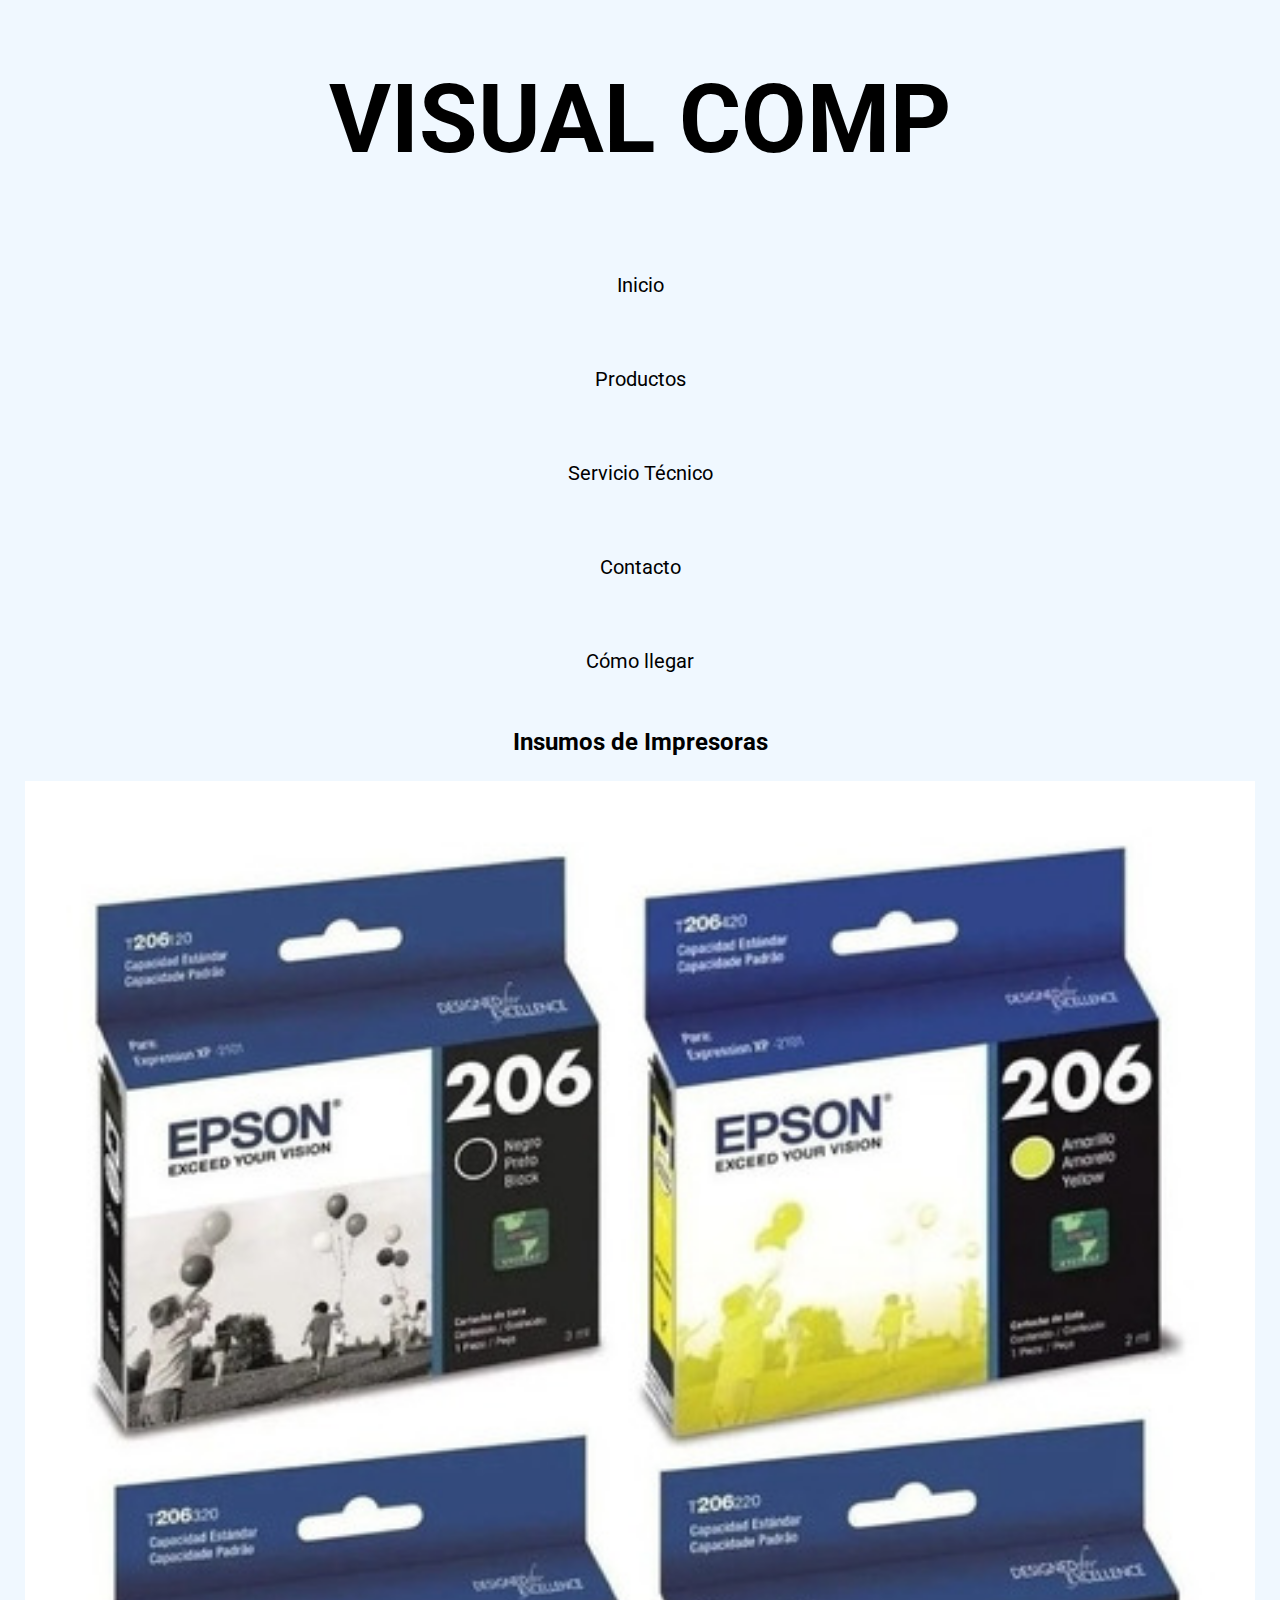
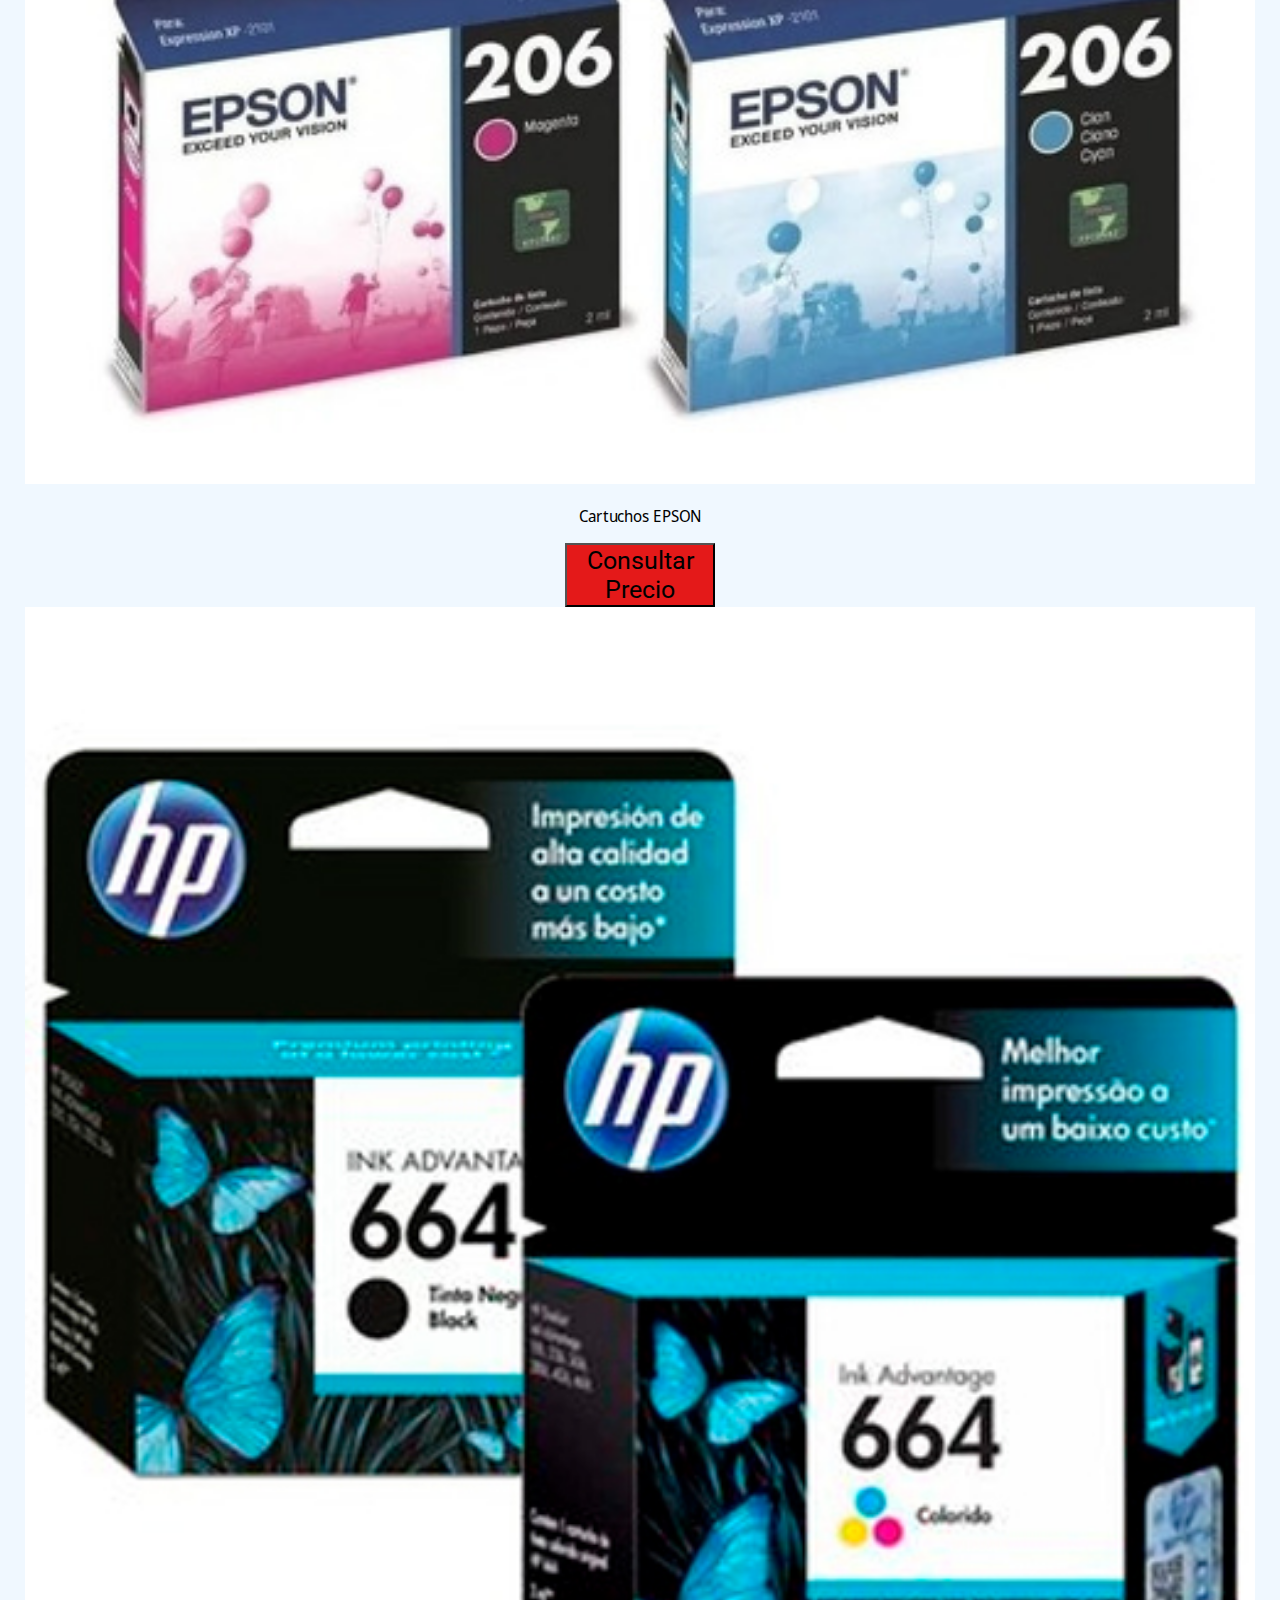
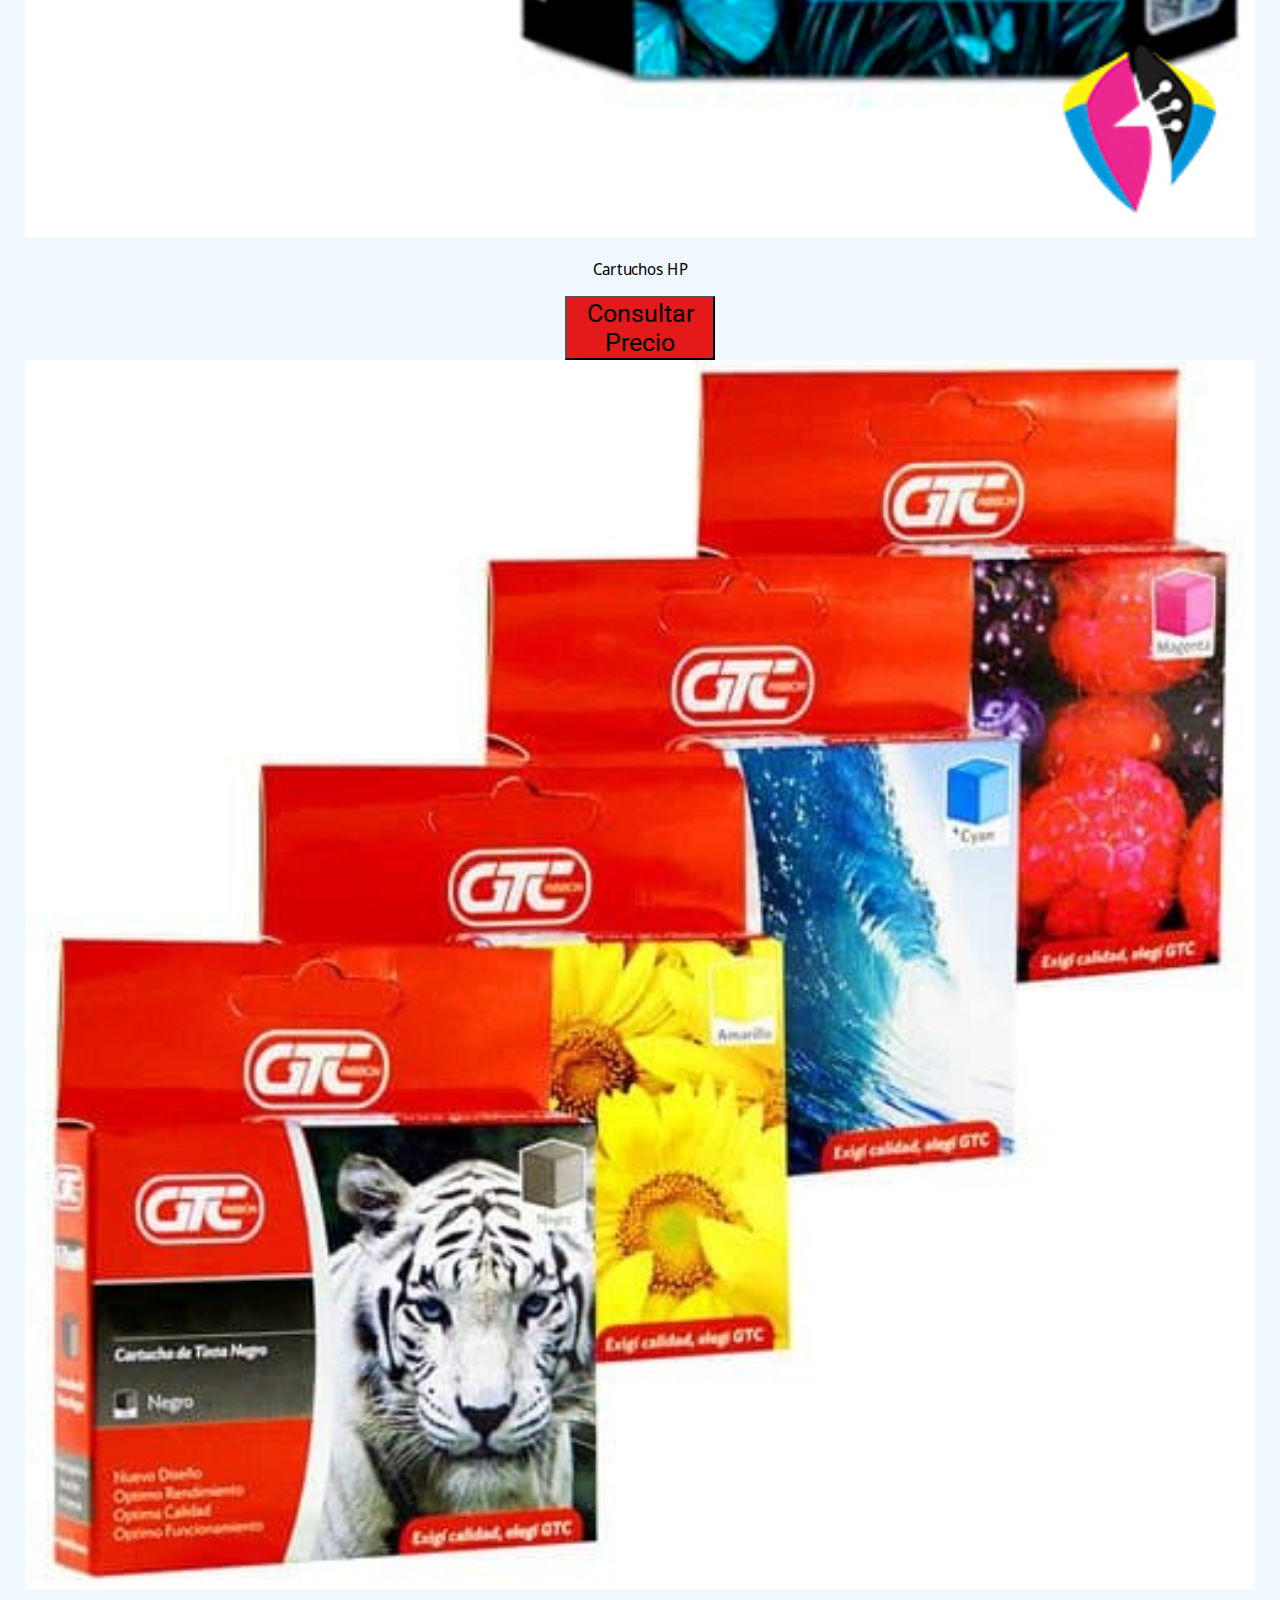
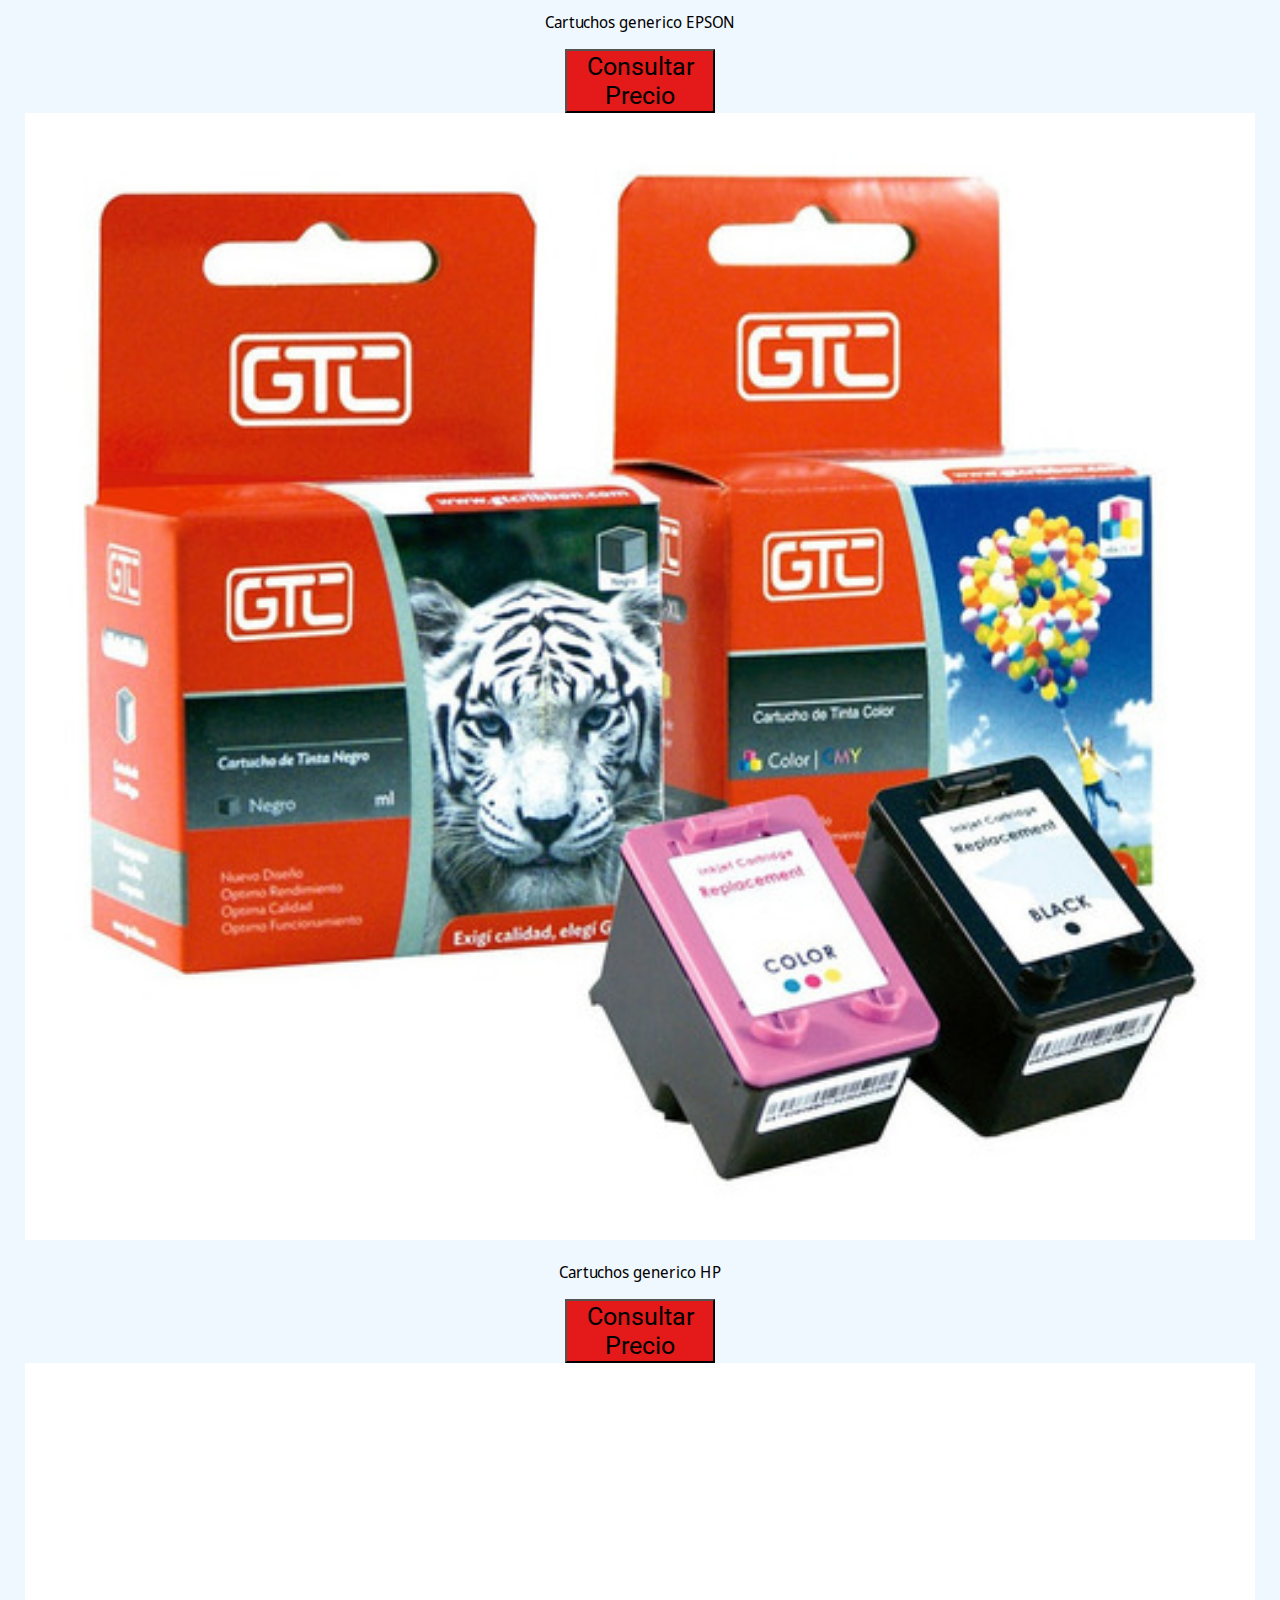
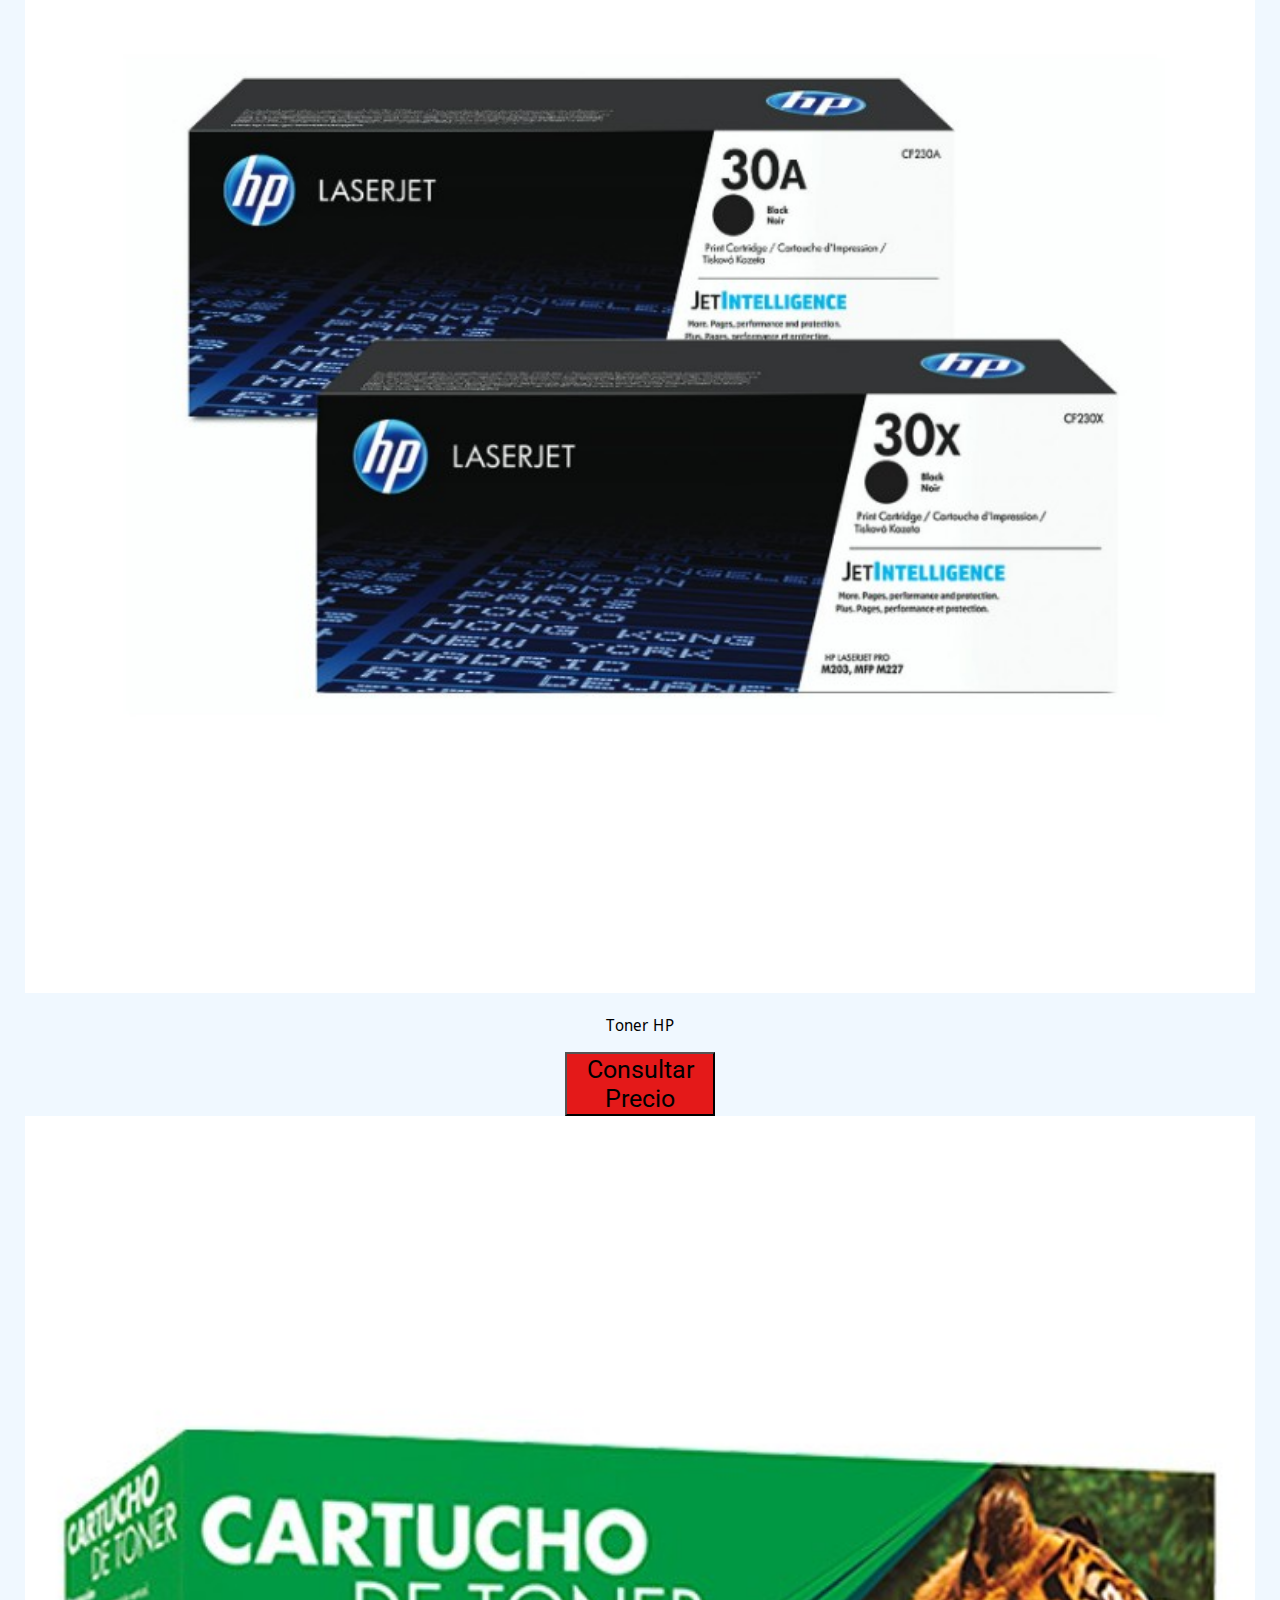
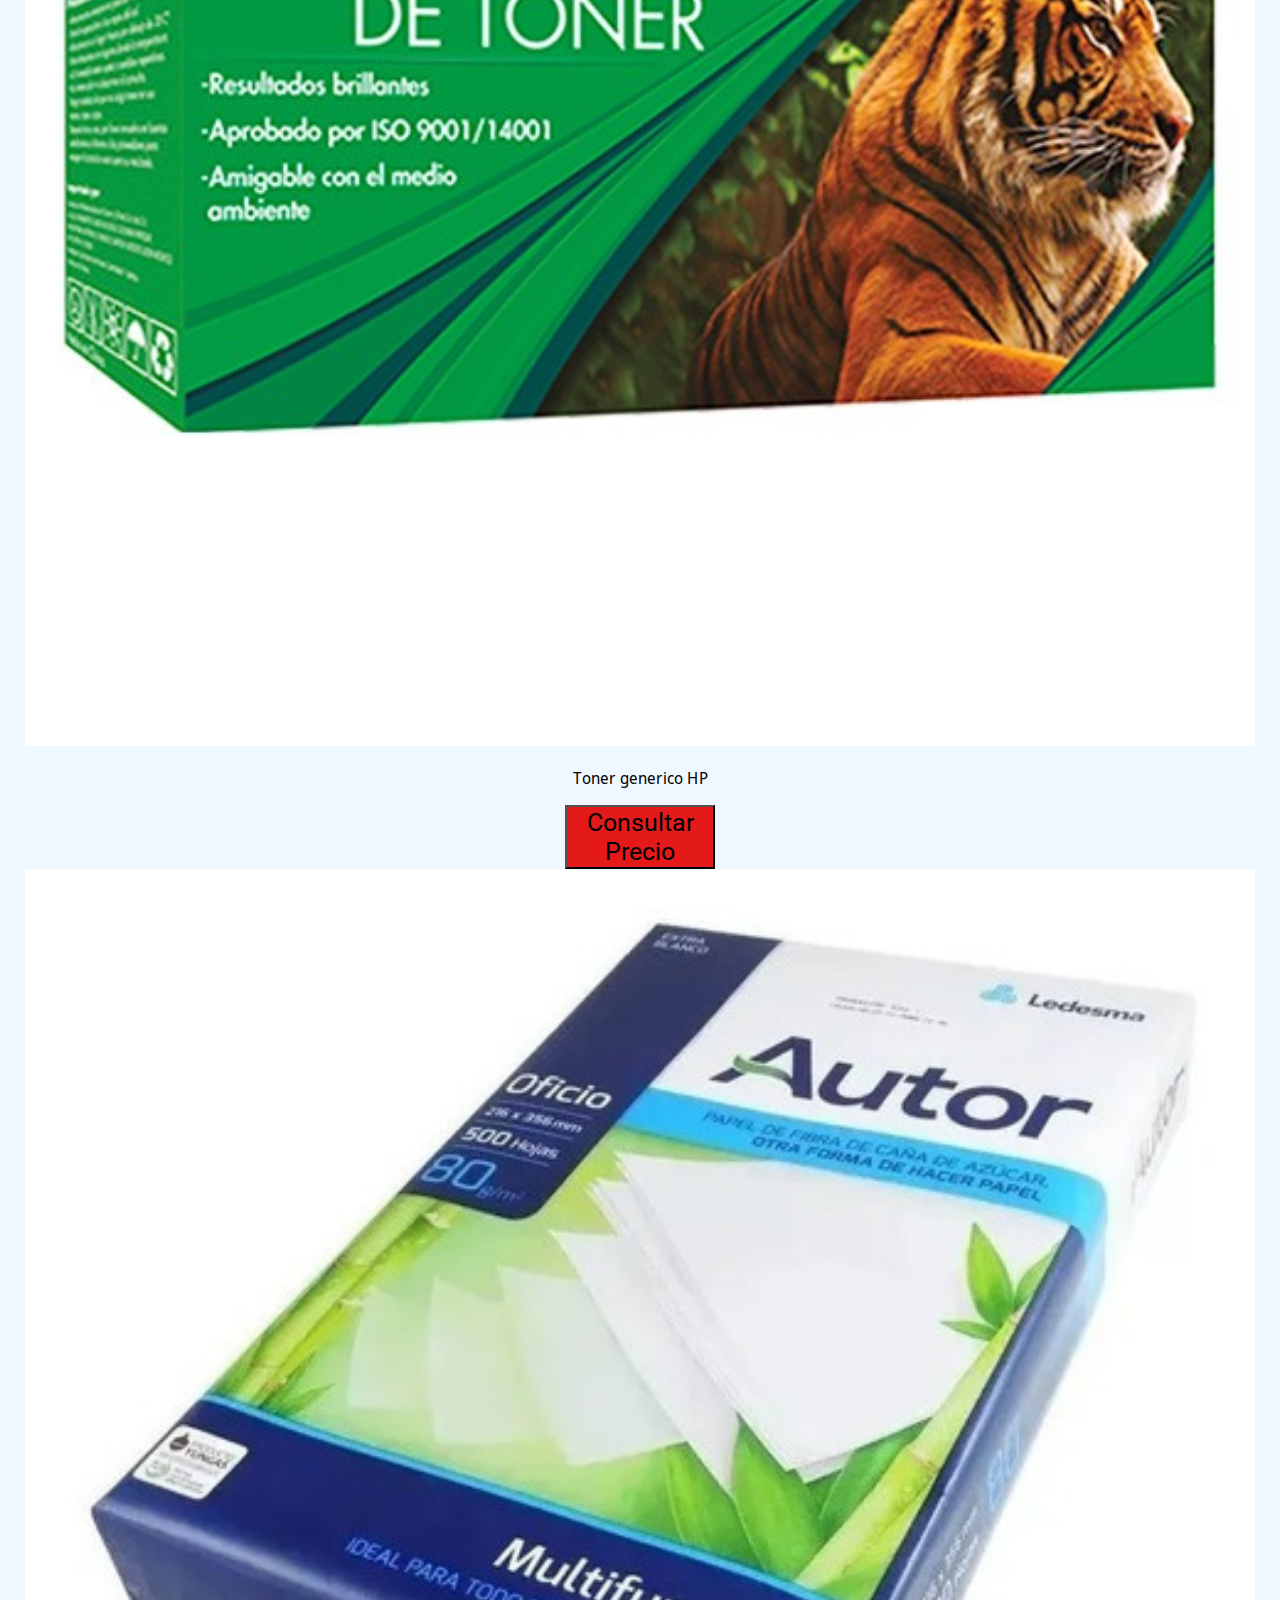
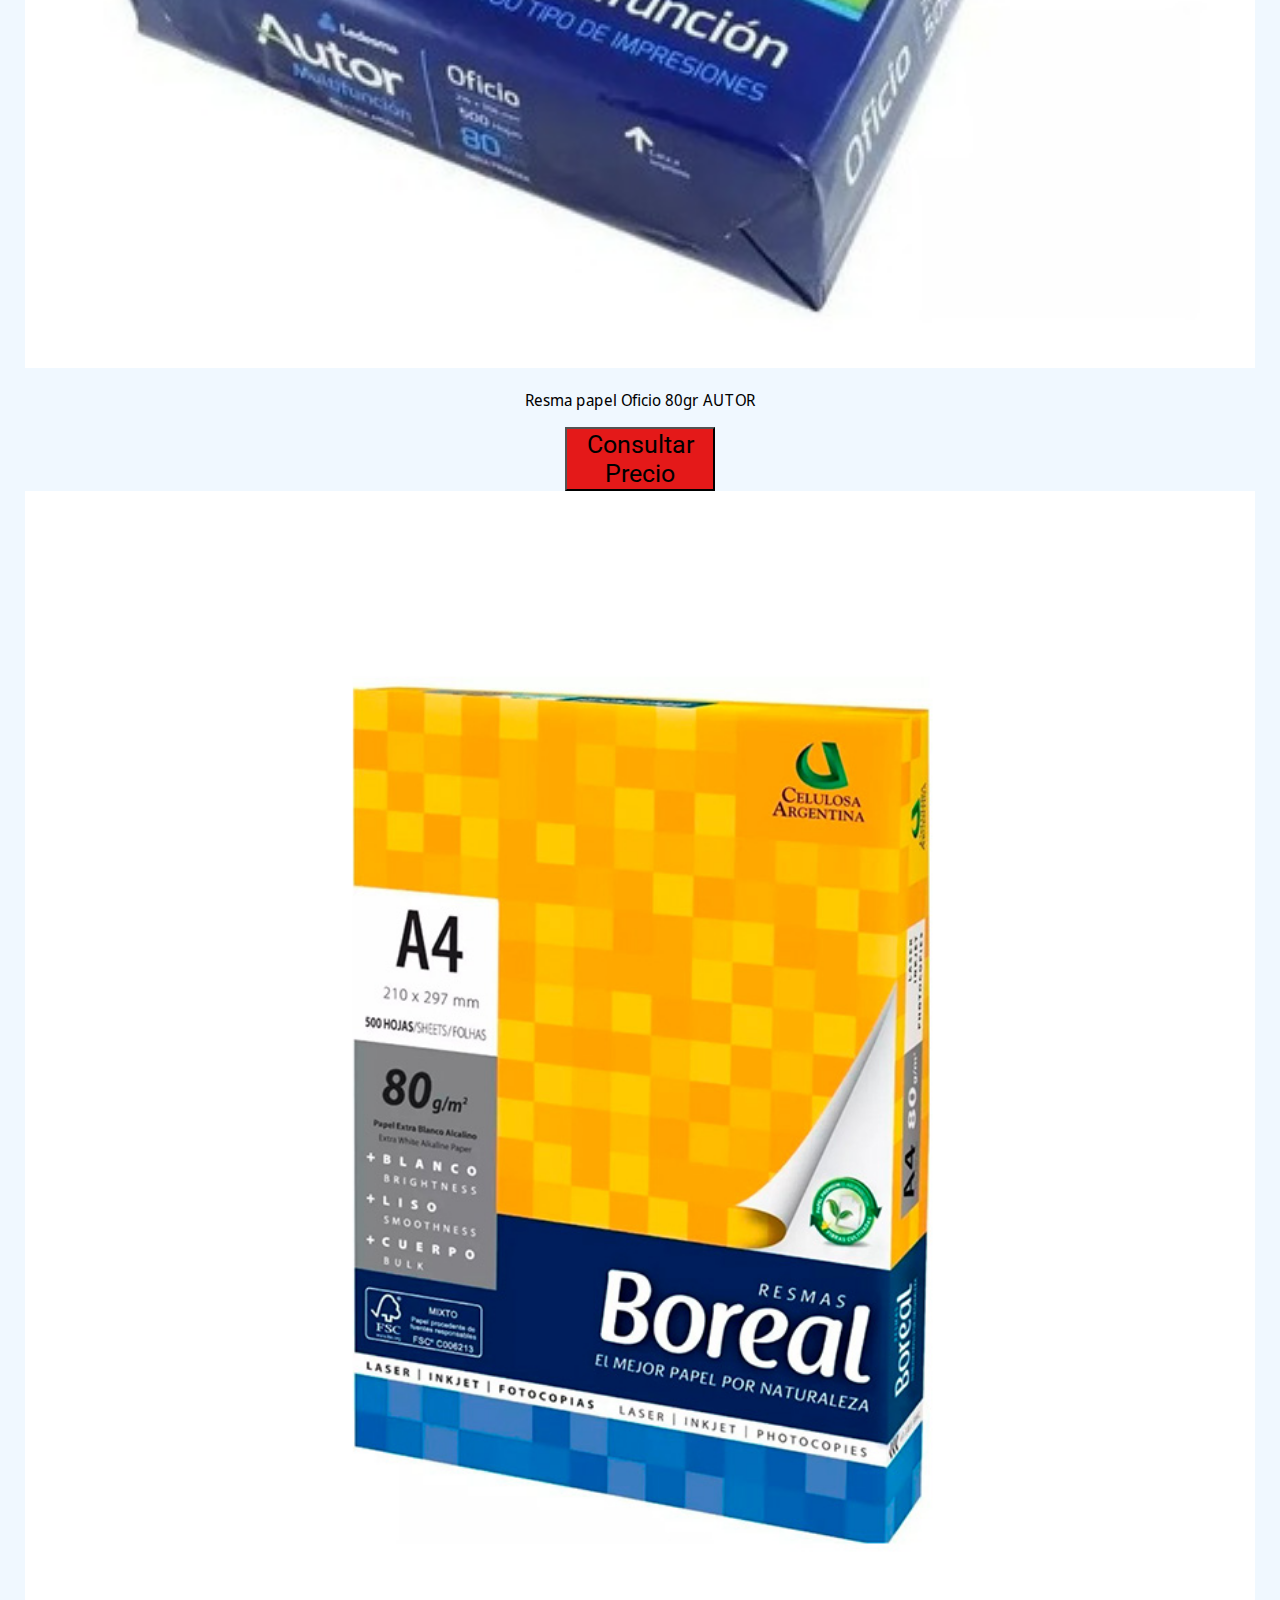
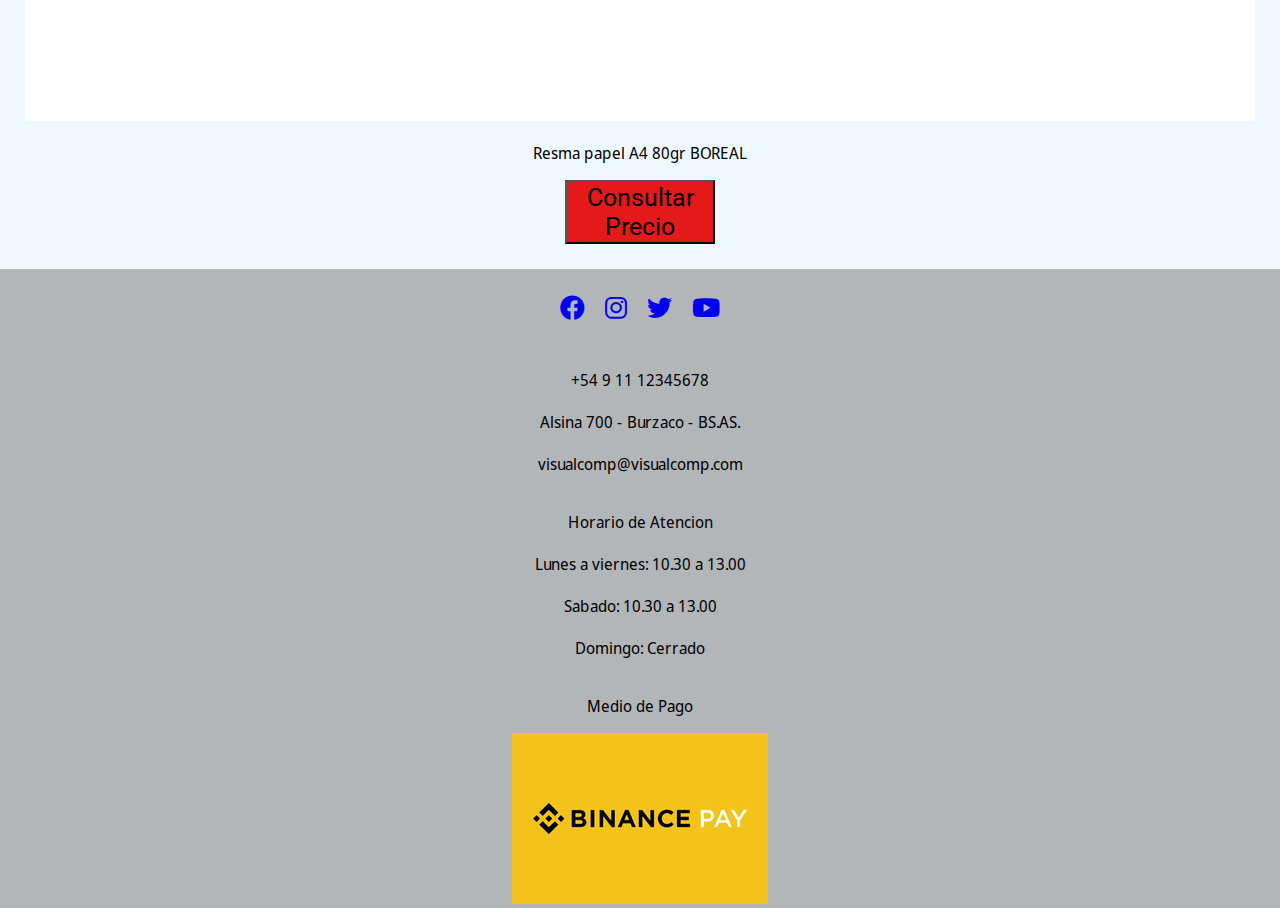
==== commit a962e6c5: "page con css" ====
--- a/pages-productos/insumos.html
+++ b/pages-productos/insumos.html
@@ -19,111 +19,109 @@
     <!-- link css -->
     <link rel="stylesheet" href="../style.css" />
 
-    <title>VISUAL COMP - SERVICIO TECNICO</title>
+    <title>VISUAL COMP - INSUMOS </title>
   </head>
   <body>
-    <div>
+    <div class="grid-insu">
       <!-- title -->
       <header>
-        <h1>VISUAL COMP - INSUMOS</h1>
+        <h1 class="title">VISUAL COMP</h1>
       </header>
 
       <!-- navegador -->
-      <nav>
-        <ul>
-          <li><a href="../index.html">Inicio</a></li>
-          <li>
+      <nav class="nav">
+        <ul class="nav-ul">
+          <li class="nav-ul-li"><a href="../index.html">Inicio</a></li>
+          <li class="nav-ul-li">
             <a href="../pages/productos.html">Productos</a>
           </li>
-          <li>
+          <li class="nav-ul-li">
             <a href="../pages/servicio-tecnico.html">Servicio Técnico</a>
           </li>
-          <li>
+          <li class="nav-ul-li">
             <a href="../pages/contacto.html">Contacto</a>
           </li>
-          <li>
+          <li class="nav-ul-li">
             <a href="../pages/como-llegar.html">Cómo llegar</a>
           </li>
         </ul>
       </nav>
       <!-- subtitulo y links -->
-      <main>
+      <main class="emain-impresora">
         <div>
           <h2 class="sub-title">Insumos de Impresoras</h2>
-      </div>
-      
-      <section class="insumos">
-          <div class="insumos-img">
-              <img src="../img/insumos/cartucho-epson.jpg" alt="cartucho-epson" class="img-px-insumo">
-              <p class="periferico-p">Cartuchos EPSON</p>
-              <a href="../pages/contacto.html" ><button class="boton-consulta">Consultar Precio</button><a></a>
-          </div>
-          <div class="insumos-img">
-              <img src="../img/insumos/cartucho-hp.jpg" alt="cartucho-hp" class="img-px-insumo">
-              <p class="periferico-p">Cartuchos HP</p>
-              <a href="../pages/contacto.html" ><button class="boton-consulta">Consultar Precio</button><a></a>
-          </div>
-          <div class="insumos-img">
-              <img src="../img/insumos/cartucho-gene-epson.jpg" alt="cartucho-gene-epson" class="img-px-insumo">
-              <p class="periferico-p">Cartuchos generico EPSON</p>
-              <a href="../pages/contacto.html" ><button class="boton-consulta">Consultar Precio</button><a></a>
+        </div>
 
-          </div>
-          <div class="insumos-img">
-              <img src="../img/insumos/cartucho-gene-hp.jpg" alt="cartucho-gene-hp" class="img-px-insumo">
-              <p class="periferico-p">Cartuchos generico HP</p>
-              <a href="../pages/contacto.html" ><button class="boton-consulta">Consultar Precio</button><a></a>
-          </div>
-          <div class="insumos-img">
-              <img src="../img/insumos/toner-hp.jpg" alt="toner-hp" class="img-px-insumo">
-              <p class="periferico-p">Toner HP</p>
-              <a href="../pages/contacto.html" ><button class="boton-consulta">Consultar Precio</button><a></a>
-          </div>
-          <div class="insumos-img">
-              <img src="../img/insumos/toner-gene.jpg" alt="toner-gene" class="img-px-insumo">
-              <p class="periferico-p">Toner generico HP</p>
-              <a href="../pages/contacto.html" ><button class="boton-consulta">Consultar Precio</button><a></a>
+        <section class="insumos">
+            <div class="insumos-img">
+                <img src="../img/insumos/cartucho-epson.jpg" alt="cartucho-epson" class="img-px-insumo">
+                <p class="periferico-p">Cartuchos EPSON</p>
+                <a href="../pages/contacto.html" ><button class="boton-consulta">Consultar Precio</button><a></a>
+            </div>
+            <div class="insumos-img">
+                <img src="../img/insumos/cartucho-hp.jpg" alt="cartucho-hp" class="img-px-insumo">
+                <p class="periferico-p">Cartuchos HP</p>
+                <a href="../pages/contacto.html"><button class="boton-consulta">Consultar Precio</button><a></a>
+            </div>
+            <div class="insumos-img">
+                <img src="../img/insumos/cartucho-gene-epson.jpg" alt="cartucho-gene-epson" class="img-px-insumo">
+                <p class="periferico-p">Cartuchos generico EPSON</p>
+                <a href="../pages/contacto.html" ><button class="boton-consulta">Consultar Precio</button><a></a>
 
-          </div>
-          <div class="insumos-img">
-              <img src="../img/insumos/resma-ofi.jpg" alt="resma-oficio" class="img-px-insumo">
-              <p class="periferico-p">Resma papel Oficio 80gr AUTOR</p>
-              <a href="../pages/contacto.html" ><button class="boton-consulta">Consultar Precio</button><a></a>
-          </div>
-          <div class="insumos-img">
-              <img src="../img/insumos/resma-a4.jpg" alt="resma-a4" class="img-px-insumo">
-              <p class="periferico-p">Resma papel A4 80gr BOREAL</p>
-              <a href="../pages/contacto.html" ><button class="boton-consulta">Consultar Precio</button><a></a>
+            </div>
+            <div class="insumos-img">
+                <img src="../img/insumos/cartucho-gene-hp.jpg" alt="cartucho-gene-hp" class="img-px-insumo">
+                <p>Cartuchos generico HP</p>
+                <a href="../pages/contacto.html" ><button class="boton-consulta">Consultar Precio</button><a></a>
+            </div>
+            <div class="insumos-img">
+                <img src="../img/insumos/toner-hp.jpg" alt="toner-hp" class="img-px-insumo">
+                <p class="periferico-p">Toner HP</p>
+                <a href="../pages/contacto.html" ><button class="boton-consulta">Consultar Precio</button><a></a>
+            </div>
+            <div class="insumos-img">
+                <img src="../img/insumos/toner-gene.jpg" alt="toner-gene" class="img-px-insumo">
+                <p class="periferico-p">Toner generico HP</p>
+                <a href="../pages/contacto.html" ><button class="boton-consulta">Consultar Precio</button><a></a>
 
-          </div>
-          
-      </section>
+            </div>
+            <div class="insumos-img">
+                <img src="../img/insumos/resma-ofi.jpg" alt="resma-oficio" class="img-px-insumo">
+                <p class="periferico-p">Resma papel Oficio 80gr AUTOR</p>
+                <a href="../pages/contacto.html" ><button class="boton-consulta">Consultar Precio</button><a></a>
+            </div>
+            <div class="insumos-img">
+                <img src="../img/insumos/resma-a4.jpg" alt="resma-a4" class="img-px-insumo">
+                <p class="periferico-p">Resma papel A4 80gr BOREAL</p>
+                <a href="../pages/contacto.html" ><button class="boton-consulta">Consultar Precio</button><a></a>
+
+            </div>
             
         </section>
 
       </main>
 
       <!-- footer -->
-      <footer>
+      <footer class="footer">
         <!-- ico -->
         <div>
-          <ul>
-            <li>
+          <ul class="ico-ul">
+            <li class="ico-ul-li">
               <a href="https://es-la.facebook.com/" target="blank"
                 ><i class="fa-brands fa-facebook"></i
               ></a>
             </li>
-            <li>
+            <li class="ico-ul-li">
               <a href="https://www.instagram.com/?hl=es" target="blank"
                 ><i class="fa-brands fa-instagram"></i
               ></a>
             </li>
-            <li>
+            <li class="ico-ul-li">
               <a href="https://twitter.com/?lang=es" target="blank"
                 ><i class="fa-brands fa-twitter"></i
               ></a>
             </li>
-            <li>
+            <li class="ico-ul-li">
               <a href="https://www.youtube.com/" target="blank"
                 ><i class="fa-brands fa-youtube"></i
               ></a>
@@ -132,14 +130,14 @@
         </div>
 
         <!-- info de contacto -->
-        <div>
+        <div class="info">
           <p>+54 9 11 12345678</p>
           <p>Alsina 700 - Burzaco - BS.AS.</p>
           <p>visualcomp@visualcomp.com</p>
         </div>
 
         <!-- info horaria -->
-        <div>
+        <div class="info-hora">
           <p>Horario de Atencion</p>
           <p>Lunes a viernes: 10.30 a 13.00</p>
           <p>Sabado: 10.30 a 13.00</p>
@@ -147,9 +145,9 @@
         </div>
 
         <!-- medio de pago -->
-        <div>
+        <div class="pay">
           <p>Medio de Pago</p>
-          <img src="../img/binance-pay.ico" alt="binance pay" />
+          <img src="../img/binance-pay.ico" alt="binance pay" class="pay-img" />
         </div>
       </footer>
     </div>
--- a/style.css
+++ b/style.css
@@ -1,3 +1,6 @@
+/* font-family: 'Noto Sans Display', sans-serif; */
+/*  font-family: 'Roboto', sans-serif;*/
+
 html {
   height: 100vh;
 }
@@ -18,7 +21,7 @@
   grid-template-rows: 1fr;
   align-items: center;
   justify-content: space-between;
-  max-width: 1440px;
+  max-width: 1440pc;
   margin: auto;
 }
 
@@ -57,22 +60,18 @@
 
 /* h4 */
 .title-h4 {
-  text-align: center;
-  font-family: "Roboto", sans-serif;
+  font-family: "Roboto", sans-serif;
+  text-align: center;
 }
 
 /* nav */
 .nav {
   margin: 0;
   text-align: center;
-  padding: 10px 10px 0px 10px;
-}
-
-.nav-button {
-  display: none;
-}
-
-.nav ul {
+  padding: 10px 10px 0px px;
+}
+
+.nav-ul {
   padding: 0 0;
 }
 
@@ -90,13 +89,14 @@
   color: #000000;
 }
 
-/*  main iframe y img */
+/* main iframe - img */
 .cont-iframe {
   position: relative;
   padding-bottom: 56.25%;
   height: 0;
   overflow: hidden;
 }
+
 .cont-iframe iframe {
   position: absolute;
   top: 0;
@@ -111,9 +111,8 @@
 }
 
 /* footer */
-
 .footer {
-  background-color: #c0b7b7f1;
+  background-color: #b1b5b8fa;
   display: flex;
   flex-direction: column;
   flex-wrap: wrap;
@@ -121,7 +120,6 @@
 }
 
 /* ico */
-
 .ico-ul {
   display: flex;
   justify-content: center;
@@ -130,21 +128,18 @@
 
 .ico-ul-li {
   display: inline-block;
-
   text-decoration: none;
   padding: 10px;
   font-size: 25px;
 }
 
-/* info y contacto */
-
+/* contacto-horario */
 .info p {
   margin-top: 20px;
   text-align: center;
   font-family: "Noto Sans Display", sans-serif;
 }
 
-/* tabla */
 .info-hora p {
   margin-top: 20px;
   text-align: center;
@@ -155,6 +150,7 @@
 .pay {
   text-align: center;
 }
+
 .pay p {
   text-align: center;
   margin-top: 20px;
@@ -167,16 +163,18 @@
   margin: 0 0;
 }
 
-/* page periferico */
+/* page producto */
+
 .img-peri {
   width: 100%;
   height: auto;
 }
+
 /* page contacto */
-
 .form p {
   text-align: center;
 }
+
 .formulario {
   display: block;
   text-align: center;
@@ -186,7 +184,7 @@
   width: 75%;
   margin-bottom: 30px;
   border: solid #d8d2d2;
-  font-size: 1em;
+  font-size: 16px;
   font-family: "Roboto", sans-serif;
   flex-wrap: wrap;
   justify-content: center;
@@ -203,13 +201,12 @@
 }
 
 /* page servicio tecnico */
-
 .emain-ul li {
   list-style: none;
   text-align: center;
 }
 
-.img-serv-tec {
+.img-ser-tec {
   width: 100%;
   height: auto;
 }
@@ -219,10 +216,9 @@
   height: auto;
 }
 
-/* page perifericos */
+/* page periferico */
+
 .periferico {
-  /* display: flex;
-    flex-wrap: wrap; */
   flex-direction: column;
   margin: 25px;
   justify-content: space-between;
@@ -238,12 +234,12 @@
 
 .boton-consulta {
   display: inline-block;
-  font-family: "Roboto", sans-serif;
   background-color: #e41919;
   font-size: 25px;
   width: 150px;
   justify-content: center;
   cursor: pointer;
+  font-family: "Roboto", sans-serif;
 }
 
 .img-px {
@@ -252,10 +248,7 @@
 }
 
 /* page insumos */
-
 .insumos {
-  /* display: flex;
-    flex-wrap: wrap; */
   flex-direction: column;
   margin: 25px;
   justify-content: space-between;
@@ -263,7 +256,7 @@
   font-family: "Noto Sans Display", sans-serif;
 }
 
-.insumos-img {
+.insumos.img {
   padding: 5px;
   border: solid #000000;
   margin: 5px 2px;
@@ -275,7 +268,6 @@
 }
 
 /* page como llegar */
-
 .iframe-maps {
   position: relative;
   padding-bottom: 56.25%;
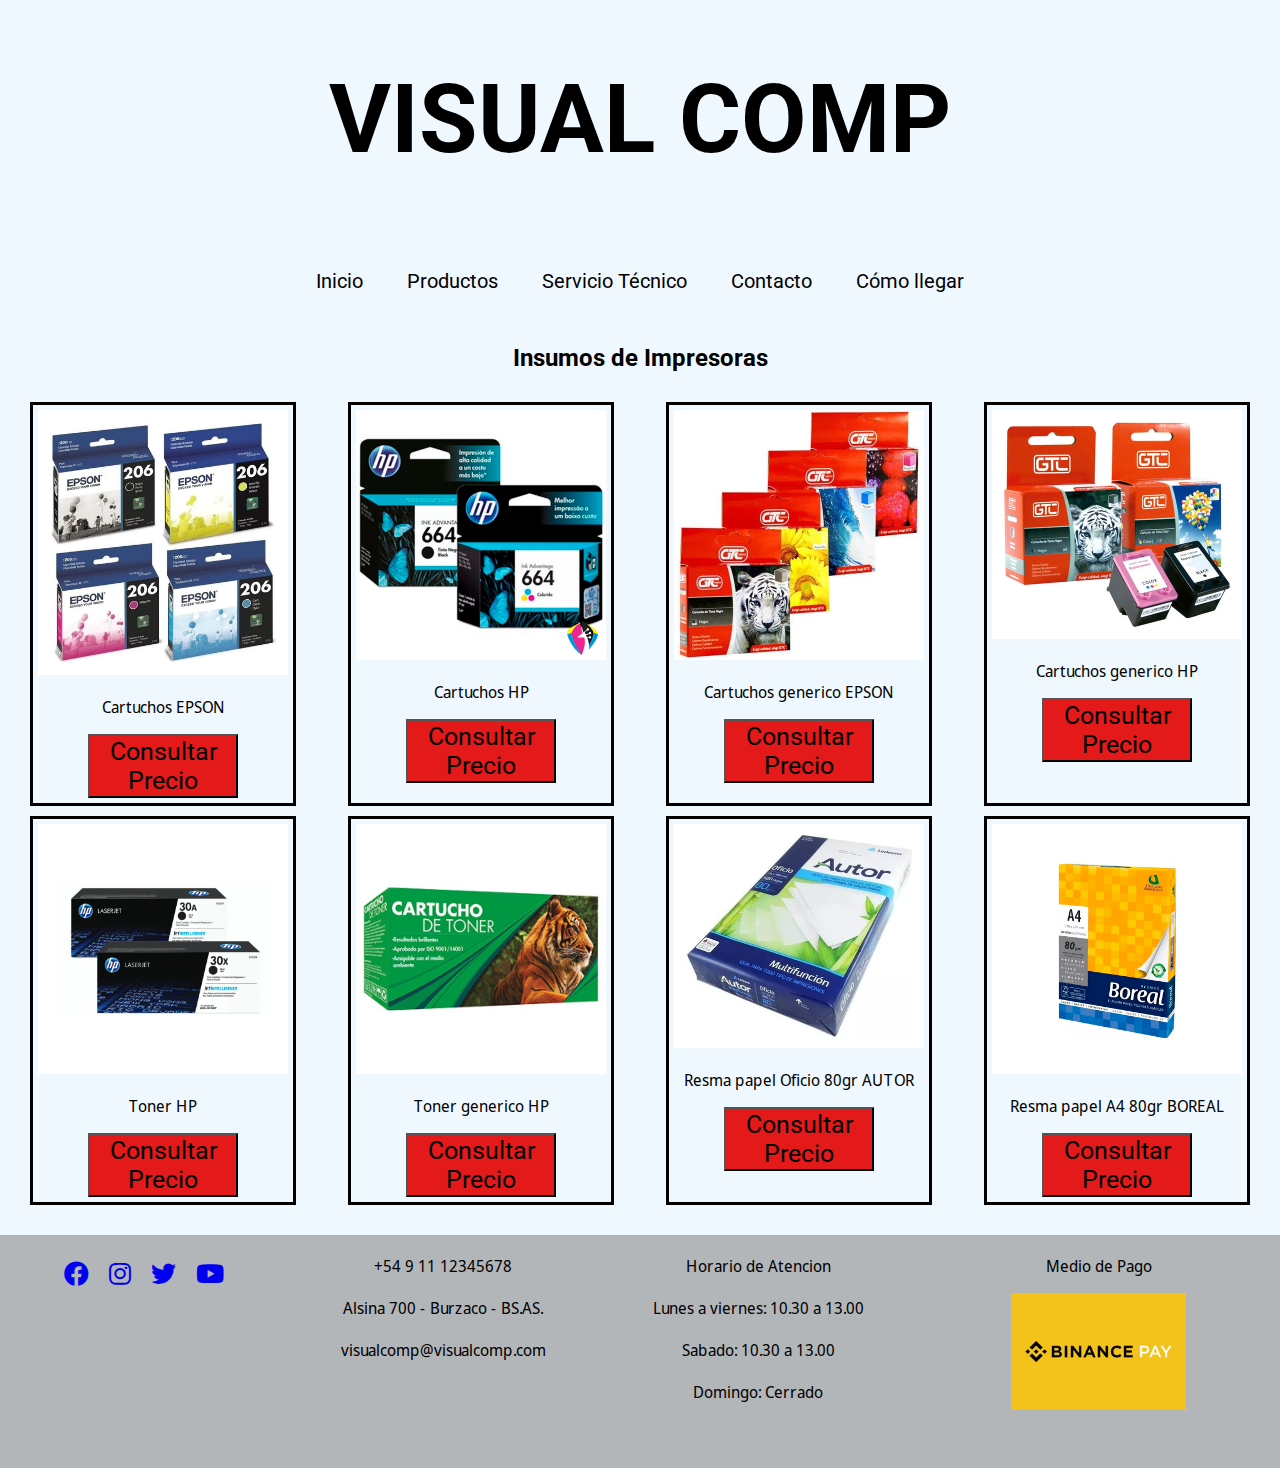
==== commit d67728dd: "modif-5" ====
--- a/pages-productos/insumos.html
+++ b/pages-productos/insumos.html
@@ -22,7 +22,7 @@
     <title>VISUAL COMP - INSUMOS </title>
   </head>
   <body>
-    <div class="grid-insu">
+    <div class="grid">
       <!-- title -->
       <header>
         <h1 class="title">VISUAL COMP</h1>
--- a/style.css
+++ b/style.css
@@ -21,7 +21,7 @@
   grid-template-rows: 1fr;
   align-items: center;
   justify-content: space-between;
-  max-width: 1440pc;
+  max-width: 1440px;
   margin: auto;
 }
 
@@ -256,7 +256,7 @@
   font-family: "Noto Sans Display", sans-serif;
 }
 
-.insumos.img {
+.insumos-img {
   padding: 5px;
   border: solid #000000;
   margin: 5px 2px;
@@ -282,3 +282,215 @@
   width: 100%;
   height: 100%;
 }
+
+/* media queries */
+@media screen and (min-width: 768px) {
+  .nav-ul-li {
+    display: inline-block;
+    text-align: center;
+    padding: 15px;
+  }
+
+  .footer {
+    flex-direction: row;
+    flex-wrap: nowrap;
+    justify-content: space-around;
+  }
+
+  .insumos-img {
+    padding: 5px;
+    margin: 5px;
+  }
+
+  .img-px-insumo {
+    width: 70%;
+    height: auto;
+  }
+
+  .periferico-img {
+    padding: 5px;
+    margin: 5px;
+  }
+
+  .img-px {
+    width: 70%;
+    height: auto;
+  }
+}
+
+@media screen and (min-width: 1024px) {
+  .emain {
+    grid-template-areas: "main aside";
+    /* "main aside"; */
+    grid-template-columns: 1fr 1fr;
+  }
+  .emain-section div {
+    margin: 0;
+    padding: 0;
+  }
+
+  .img-inicio {
+    width: 50%;
+    height: auto;
+  }
+  aside .side {
+    text-align: center;
+  }
+
+  .link {
+    display: flex;
+    padding: 10px;
+    flex-direction: row;
+    flex-wrap: nowrap;
+    justify-content: space-around;
+    padding: 0;
+  }
+
+  .iframe-maps {
+    width: 50%;
+    height: 50%;
+  }
+
+  .iframe-1 {
+    display: flex;
+    padding: 10px;
+    flex-direction: row;
+    flex-wrap: nowrap;
+    justify-content: space-around;
+    padding: 0;
+  }
+  /* page servicio------------------------------------------------------ */
+
+  .img-serv-tec {
+    width: 400px;
+  }
+
+  .video-pc {
+    width: 350px;
+    height: 710px;
+    margin-bottom: 10px;
+  }
+
+  .emain-ul li {
+    text-align: center;
+  }
+
+  /* page insumos */
+  .insumos {
+    display: flex;
+    padding: 10px;
+    flex-direction: row;
+    flex-wrap: wrap;
+    justify-content: space-between;
+    padding: 0;
+  }
+
+  .img-px-insumo {
+    width: 250px;
+  }
+  /* page periferico */
+  .periferico {
+    display: flex;
+    padding: 10px;
+    flex-direction: row;
+    flex-wrap: wrap;
+    justify-content: space-between;
+    padding: 0;
+  }
+  .img-px {
+    width: 250px;
+  }
+
+  /* page contacto */
+  .formulario {
+    width: 100%;
+    height: 100%;
+  }
+
+  .form-2 {
+    padding: 70px;
+  }
+
+  /* -------------------grid inicio y service */
+  .grid-inicio {
+    display: grid;
+    grid-template-areas:
+      "header header"
+      "nav nav"
+      "main aside"
+      "main aside"
+      "footer footer";
+    grid-template-columns: 1fr 1fr;
+    grid-template-rows: 1fr 1fr;
+    align-items: center;
+    justify-content: space-between;
+    max-width: 1440px;
+    margin: auto;
+  }
+
+  header {
+    grid-area: header;
+  }
+
+  nav {
+    grid-area: nav;
+  }
+
+  main {
+    grid-area: main;
+    text-align: center;
+  }
+
+  aside {
+    grid-area: aside;
+  }
+  .cont-iframe {
+    align-items: center;
+  }
+  .cont-iframe iframe {
+    text-align: center;
+    width: 40vw;
+    /* height: 50%; */
+  }
+
+  footer {
+    grid-area: footer;
+  }
+
+  .grid-service {
+    display: grid;
+    grid-template-areas:
+      "header header"
+      "nav nav"
+      "main aside"
+      "footer footer";
+    grid-template-columns: 1fr 1fr;
+    grid-template-rows: 1fr 1fr;
+    align-items: center;
+    justify-content: space-between;
+    max-width: 1440px;
+    margin: auto;
+  }
+
+  header {
+    grid-area: header;
+  }
+
+  nav {
+    grid-area: nav;
+  }
+
+  main {
+    grid-area: main;
+    text-align: center;
+  }
+
+  aside {
+    grid-area: aside;
+    text-align: center;
+  }
+
+  footer {
+    grid-area: footer;
+  }
+}
